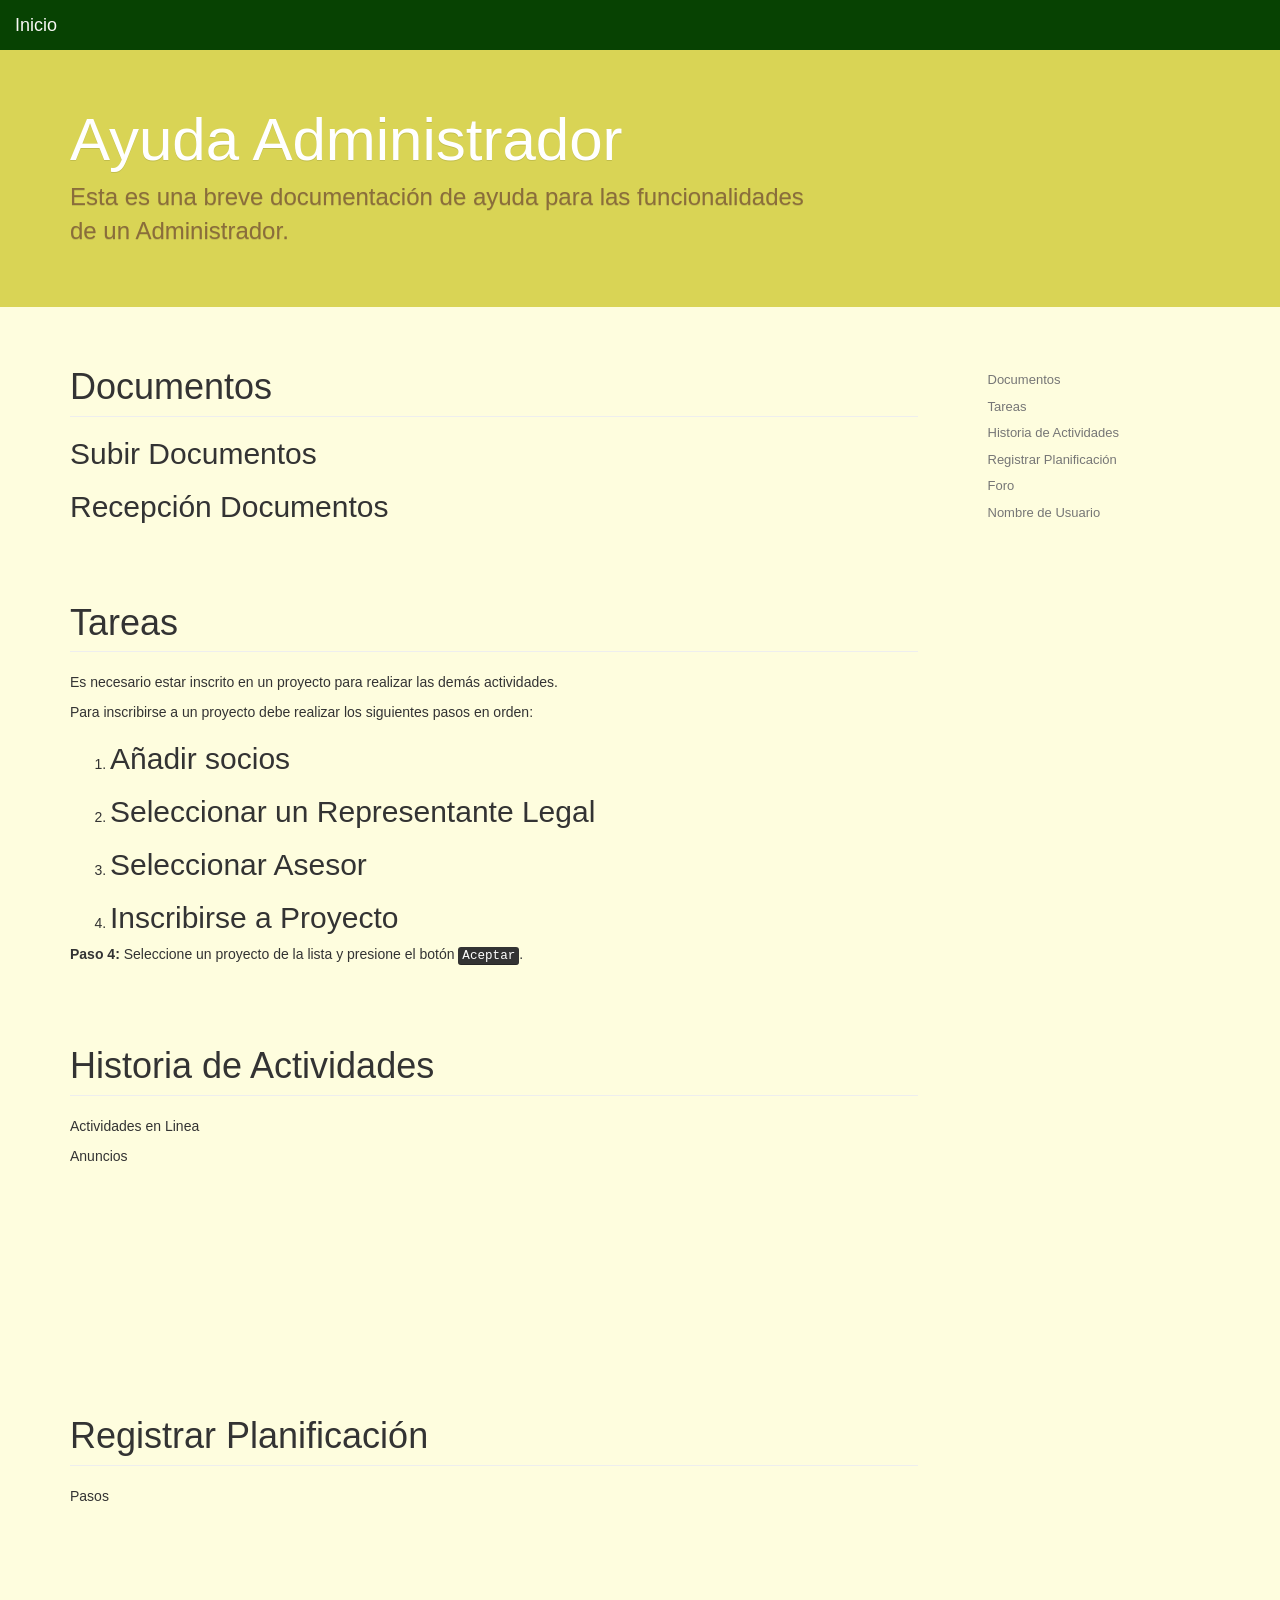
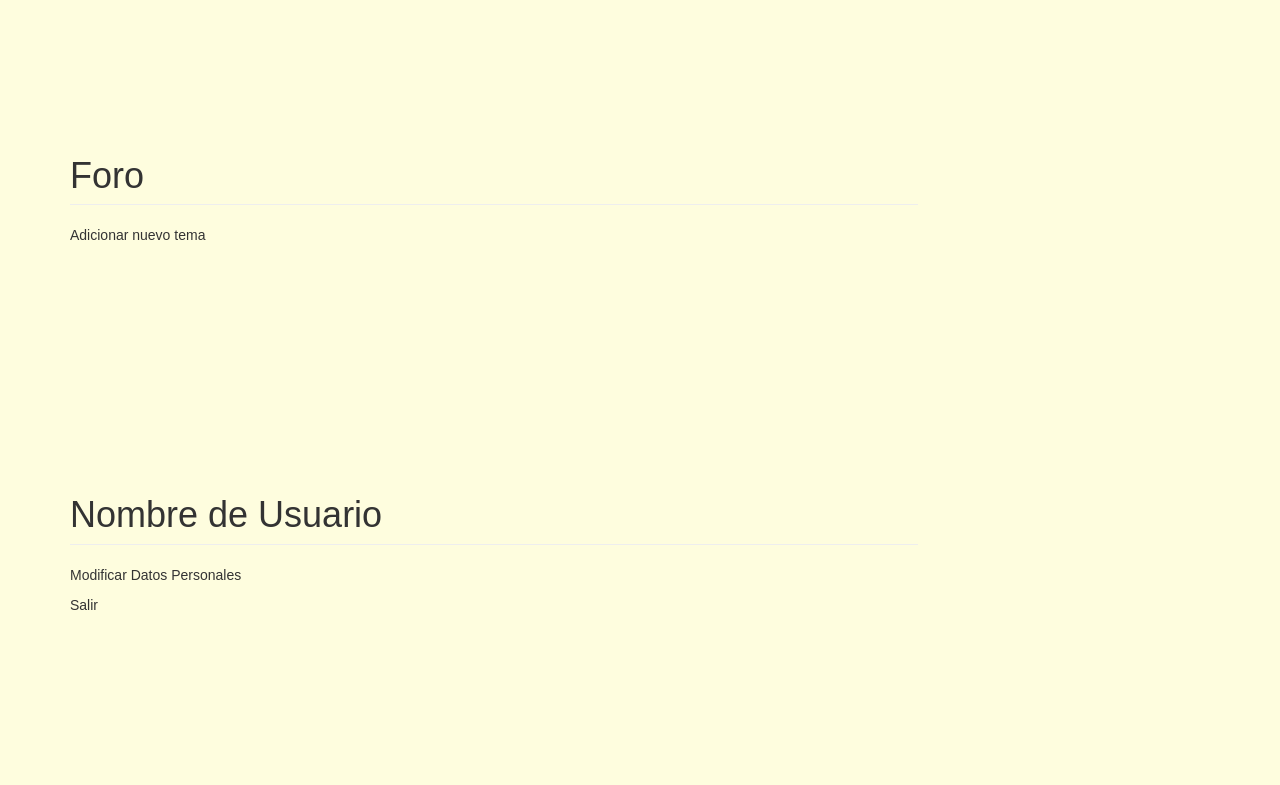
==== Vista/ayuda/ayudaAdministrador.html @ 1ee5ca04 "Modificacion y adicion de archivos de ayuda" ====
<!DOCTYPE html>
<html lang="es">
    <head>
        <meta charset="utf-8">
        <meta http-equiv="X-UA-Compatible" content="IE=edge">
        <meta name="viewport" content="width=device-width, initial-scale=1">
        <!-- The above 3 meta tags *must* come first in the head; any other head content must come *after* these tags -->
        <title>Ayuda Administrador</title>

        <!-- Bootstrap -->
        <link href="../bootstrap/css/bootstrap.min.css" rel="stylesheet">
        <link href="../bootstrap/css/docs.min.css" rel="stylesheet">
        <link href="../css/ayuda.css" rel="stylesheet">

        <!-- HTML5 shim and Respond.js for IE8 support of HTML5 elements and media queries -->
        <!-- WARNING: Respond.js doesn't work if you view the page via file:// -->
        <!--[if lt IE 9]>
          <script src="https://oss.maxcdn.com/html5shiv/3.7.2/html5shiv.min.js"></script>
          <script src="https://oss.maxcdn.com/respond/1.4.2/respond.min.js"></script>
        <![endif]-->
    </head>
    <body data-spy="scroll" data-target="#navpill">
        <header class="navbar navbar-static-top bs-docs-nav menu-superior" id="top" role="banner">
            <div class="navbar-header">                
                <a class="navbar-brand" href="../principal.php">Inicio </a>
            </div>
        </header>
        <div class="bs-docs-header" id="content" tabindex="-1">
            <div class="container">
                <h1>Ayuda Administrador</h1>
                <p>Esta es una breve documentación de ayuda para las funcionalidades de un Administrador.</p>
            </div>
        </div>
        <div class="container bs-docs-container">    
            <div class="row">
                <div class="col-md-9" role="main">
                    <div class="bs-docs-section">
                        <h1 id="documentos" class="page-header">Documentos</h1>
                        <h2 id="subir-documentos">Subir Documentos</h2>
                        <h2 id="recepcion-documentos">Recepción Documentos</h2>
                    </div>
                    <div class="bs-docs-section">
                        <h1 id="tareas" class="page-header">Tareas<a class="anchorjs-link" href="#tareas"><span class="anchorjs-icon"></span></a></h1>
                        <p>Es necesario estar inscrito en un proyecto para realizar las demás actividades.</p>
                        <p>Para inscribirse a un proyecto debe realizar los siguientes pasos en orden:</p>
                        <ol>
                            <li><h2 id="añadir-socios">Añadir socios</h2></li>
                            <li><h2 id="seleccionar-representante-legal">Seleccionar un Representante Legal</h2></li>
                            <li><h2 id="seleccionar-asesor">Seleccionar Asesor</h2></li>
                            <li><h2 id="inscribirse-proyecto">Inscribirse a Proyecto</h2></li>
                        </ol>
                        <p><strong>Paso 4:</strong> Seleccione un proyecto de la lista y presione el botón <kbd>Aceptar</kbd>.</p>
                    </div>
                    <div class="bs-docs-section">
                        <h1 id="historia-actividades" class="page-header">Historia de Actividades<a class="anchorjs-link" href="#historia-actividades"><span class="anchorjs-icon"></span></a></h1>
                        <p>Actividades en Linea</p>
                        <p>Anuncios</p>
                        <br><br><br><br><br><br><br><br>
                    </div>
                    <div class="bs-docs-section">
                        <h1 id="registrar-planificacion" class="page-header">Registrar Planificación<a class="anchorjs-link" href="#registrar-planificacion"><span class="anchorjs-icon"></span></a></h1>
                        <p>Pasos</p>
                        <br><br><br><br><br><br><br><br>
                    </div>
                    <div class="bs-docs-section">
                        <h1 id="foro" class="page-header">Foro<a class="anchorjs-link" href="#foro"><span class="anchorjs-icon"></span></a></h1>
                        <p>Adicionar nuevo tema</p>
                        <br><br><br><br><br><br><br><br>
                    </div>
                    <div class="bs-docs-section">
                        <h1 id="nombre-usuario" class="page-header">Nombre de Usuario<a class="anchorjs-link" href="#nombre-usuario"><span class="anchorjs-icon"></span></a></h1>
                        <p>Modificar Datos Personales</p>
                        <p>Salir</p>
                        <br><br><br><br><br><br><br><br>
                    </div>
                </div>
                <div class="col-md-3" role="complementary">
                    <nav class="bs-docs-sidebar hidden-print hidden-xs hidden-sm affix-top">
                        <ul class="nav bs-docs-sidenav">
                            <li class="active"><a href="#documentos">Documentos</a>
                                <ul class="nav">
                                    <li><a href="#subir-documentos">Subir Documentos</a></li>
                                    <li><a href="#recepcion-documentos">Recepción Documentos</a></li>
                                </ul>
                            </li>
                            <li><a href="#tareas">Tareas</a>
                                <ul class="nav">
                                    <li><a href="#añadir-socios">Añadir Socios</a></li>
                                    <li><a href="#seleccionar-representante-legal">Seleccionar Representante Legal</a></li>
                                    <li><a href="#seleccionar-asesor">Seleccionar Asesor</a></li>
                                    <li><a href="#inscribirse-proyecto">Inscribirse a Proyecto</a></li>
                                </ul>
                            </li>
                            <li><a href="#historia-actividades">Historia de Actividades</a></li>
                            <li><a href="#registrar-planificacion">Registrar Planificación</a></li>
                            <li><a href="#foro">Foro</a></li>
                            <li><a href="#nombre-usuario">Nombre de Usuario</a></li>
                        </ul>
                    </nav>
                </div>
            </div>
        </div>
        <!-- jQuery (necessary for Bootstrap's JavaScript plugins) -->
        <script src="../bootstrap/js/jquery.min.js"></script>
        <!-- Include all compiled plugins (below), or include individual files as needed -->
        <script src="../bootstrap/js/bootstrap.min.js"></script>
        <script src="../bootstrap/js/docs.min.js"></script>
    </body>
</html>
---- Vista/bootstrap/css/docs.min.css ----
.hll{background-color:#ffc}.c{color:#999}.err{color:#A00;background-color:#FAA}.k{color:#069}.o{color:#555}.cm{color:#999}.cp{color:#099}.c1{color:#999}.cs{color:#999}.gd{background-color:#FCC;border:1px solid #C00}.ge{font-style:italic}.gr{color:red}.gh{color:#030}.gi{background-color:#CFC;border:1px solid #0C0}.go{color:#AAA}.gp{color:#009}.gu{color:#030}.gt{color:#9C6}.kc{color:#069}.kd{color:#069}.kn{color:#069}.kp{color:#069}.kr{color:#069}.kt{color:#078}.m{color:#F60}.s{color:#d44950}.na{color:#4f9fcf}.nb{color:#366}.nc{color:#0A8}.no{color:#360}.nd{color:#99F}.ni{color:#999}.ne{color:#C00}.nf{color:#C0F}.nl{color:#99F}.nn{color:#0CF}.nt{color:#2f6f9f}.nv{color:#033}.ow{color:#000}.w{color:#bbb}.mf{color:#F60}.mh{color:#F60}.mi{color:#F60}.mo{color:#F60}.sb{color:#C30}.sc{color:#C30}.sd{color:#C30;font-style:italic}.s2{color:#C30}.se{color:#C30}.sh{color:#C30}.si{color:#A00}.sx{color:#C30}.sr{color:#3AA}.s1{color:#C30}.ss{color:#FC3}.bp{color:#366}.vc{color:#033}.vg{color:#033}.vi{color:#033}.il{color:#F60}.css .nt+.nt,.css .o,.css .o+.nt{color:#999}@font-face{font-family:anchorjs-link;src:url([data-uri]) format('truetype'),url([data-uri]) format('woff');font-weight:400;font-style:normal}.anchorjs-icon{font-family:anchorjs-link;speak:none;font-style:normal;font-weight:400;font-variant:normal;text-transform:none;line-height:1;-webkit-font-smoothing:antialiased;-moz-osx-font-smoothing:grayscale}.anchorjs-link{float:left;width:1em;height:1em;margin-left:-1.2em;opacity:0;color:inherit;text-align:center}@media (max-width:480px){.anchorjs-link{display:none}}.anchorjs-link:focus,:hover>.anchorjs-link{opacity:.75;transition:color .16s linear}:hover>.anchorjs-link:hover{opacity:1;text-decoration:none}.anchorjs-icon{font-size:60%;vertical-align:.2em}.anchorjs-icon:before{content:"\e600"}/*!
 * Bootstrap Docs (http://getbootstrap.com)
 * Copyright 2011-2014 Twitter, Inc.
 * Licensed under the Creative Commons Attribution 3.0 Unported License. For
 * details, see http://creativecommons.org/licenses/by/3.0/.
 */body{position:relative}.table code{font-size:13px;font-weight:400}h2 code,h3 code,h4 code{background-color:inherit}.btn-outline{color:#563d7c;background-color:transparent;border-color:#563d7c}.btn-outline:active,.btn-outline:focus,.btn-outline:hover{color:#fff;background-color:#563d7c;border-color:#563d7c}.btn-outline-inverse{color:#fff;background-color:transparent;border-color:#cdbfe3}.btn-outline-inverse:active,.btn-outline-inverse:focus,.btn-outline-inverse:hover{color:#563d7c;text-shadow:none;background-color:#fff;border-color:#fff}.bs-docs-booticon{display:block;font-weight:500;color:#fff;text-align:center;cursor:default;background-color:#563d7c;border-radius:15%}.bs-docs-booticon-sm{width:30px;height:30px;font-size:20px;line-height:28px}.bs-docs-booticon-lg{width:144px;height:144px;font-size:108px;line-height:140px}.bs-docs-booticon-inverse{color:#563d7c;background-color:#fff}.bs-docs-booticon-outline{background-color:transparent;border:1px solid #cdbfe3}#skippy{display:block;padding:1em;color:#fff;background-color:#6f5499;outline:0}#skippy .skiplink-text{padding:.5em;outline:1px dotted}#content:focus{outline:0}.bs-docs-nav{margin-bottom:0;background-color:#fff;border-bottom:0}.bs-home-nav .bs-nav-b{display:none}.bs-docs-nav .navbar-brand,.bs-docs-nav .navbar-nav>li>a{font-weight:500;color:#563d7c}.bs-docs-nav .navbar-nav>.active>a,.bs-docs-nav .navbar-nav>.active>a:hover,.bs-docs-nav .navbar-nav>li>a:hover{color:#463265;background-color:#f9f9f9}.bs-docs-nav .navbar-toggle .icon-bar{background-color:#563d7c}.bs-docs-nav .navbar-header .navbar-toggle{border-color:#fff}.bs-docs-nav .navbar-header .navbar-toggle:focus,.bs-docs-nav .navbar-header .navbar-toggle:hover{background-color:#f9f9f9;border-color:#f9f9f9}.bs-docs-footer{padding-top:40px;padding-bottom:40px;margin-top:100px;color:#767676;text-align:center;border-top:1px solid #e5e5e5}.bs-docs-footer-links{padding-left:0;margin-top:20px}.bs-docs-footer-links li{display:inline;padding:0 2px}.bs-docs-footer-links li:first-child{padding-left:0}@media (min-width:768px){.bs-docs-footer p{margin-bottom:0}}.bs-docs-social{margin-bottom:20px;text-align:center}.bs-docs-social-buttons{display:inline-block;padding-left:0;margin-bottom:0;list-style:none}.bs-docs-social-buttons li{display:inline-block;padding:5px 8px;line-height:1}.bs-docs-social-buttons .twitter-follow-button{width:225px!important}.bs-docs-social-buttons .twitter-share-button{width:98px!important}.github-btn{overflow:hidden;border:0}.bs-docs-header,.bs-docs-masthead{position:relative;padding:30px 0;color:#cdbfe3;text-align:center;text-shadow:0 1px 0 rgba(0,0,0,.1);background-color:#6f5499;background-image:-webkit-gradient(linear,left top,left bottom,from(#563d7c),to(#6f5499));background-image:-webkit-linear-gradient(top,#563d7c 0,#6f5499 100%);background-image:-o-linear-gradient(top,#563d7c 0,#6f5499 100%);background-image:linear-gradient(to bottom,#563d7c 0,#6f5499 100%);filter:progid:DXImageTransform.Microsoft.gradient(startColorstr='#563d7c', endColorstr='#6F5499', GradientType=0);background-repeat:repeat-x}.bs-docs-masthead .bs-docs-booticon{margin:0 auto 30px}.bs-docs-masthead h1{font-weight:300;line-height:1;color:#fff}.bs-docs-masthead .lead{margin:0 auto 30px;font-size:20px;color:#fff}.bs-docs-masthead .version{margin-top:-15px;margin-bottom:30px;color:#9783b9}.bs-docs-masthead .btn{width:100%;padding:15px 30px;font-size:20px}@media (min-width:480px){.bs-docs-masthead .btn{width:auto}}@media (min-width:768px){.bs-docs-masthead{padding:80px 0}.bs-docs-masthead h1{font-size:60px}.bs-docs-masthead .lead{font-size:24px}}@media (min-width:992px){.bs-docs-masthead .lead{width:80%;font-size:30px}}.bs-docs-header{margin-bottom:40px;font-size:20px}.bs-docs-header h1{margin-top:0;color:#fff}.bs-docs-header p{margin-bottom:0;font-weight:300;line-height:1.4}.bs-docs-header .container{position:relative}@media (min-width:768px){.bs-docs-header{padding-top:60px;padding-bottom:60px;font-size:24px;text-align:left}.bs-docs-header h1{font-size:60px;line-height:1}}@media (min-width:992px){.bs-docs-header h1,.bs-docs-header p{margin-right:380px}}.carbonad{width:auto!important;height:auto!important;padding:20px!important;margin:30px -30px -31px!important;overflow:hidden;font-size:13px!important;line-height:16px!important;text-align:left;background:0 0!important;border:solid #866ab3!important;border-width:1px 0!important}.carbonad-img{margin:0!important}.carbonad-tag,.carbonad-text{display:block!important;float:none!important;width:auto!important;height:auto!important;margin-left:145px!important;font-family:"Helvetica Neue",Helvetica,Arial,sans-serif!important}.carbonad-text{padding-top:0!important}.carbonad-tag{color:inherit!important;text-align:left!important}.carbonad-tag a,.carbonad-text a{color:#fff!important}.carbonad #azcarbon>img{display:none}@media (min-width:480px){.carbonad{width:330px!important;margin:20px auto!important;border-width:1px!important;border-radius:4px}.bs-docs-masthead .carbonad{margin:50px auto 0!important}}@media (min-width:768px){.carbonad{margin-right:0!important;margin-left:0!important}}@media (min-width:992px){.carbonad{position:absolute;top:0;right:15px;width:330px!important;padding:15px!important;margin:0!important}.bs-docs-masthead .carbonad{position:static}}.bs-docs-featurette{padding-top:40px;padding-bottom:40px;font-size:16px;line-height:1.5;color:#555;text-align:center;background-color:#fff;border-bottom:1px solid #e5e5e5}.bs-docs-featurette+.bs-docs-footer{margin-top:0;border-top:0}.bs-docs-featurette-title{margin-bottom:5px;font-size:30px;font-weight:400;color:#333}.half-rule{width:100px;margin:40px auto}.bs-docs-featurette h3{margin-bottom:5px;font-weight:400;color:#333}.bs-docs-featurette-img{display:block;margin-bottom:20px;color:#333}.bs-docs-featurette-img:hover{color:#337ab7;text-decoration:none}.bs-docs-featurette-img img{display:block;margin-bottom:15px}@media (min-width:480px){.bs-docs-featurette .img-responsive{margin-top:30px}}@media (min-width:768px){.bs-docs-featurette{padding-top:100px;padding-bottom:100px}.bs-docs-featurette-title{font-size:40px}.bs-docs-featurette .lead{max-width:80%;margin-right:auto;margin-left:auto}.bs-docs-featurette .img-responsive{margin-top:0}}.bs-docs-featured-sites{margin-right:-1px;margin-left:-1px}.bs-docs-featured-sites .col-xs-6{padding:1px}.bs-docs-featured-sites .img-responsive{margin-top:0}@media (min-width:768px){.bs-docs-featured-sites .col-sm-3:first-child img{border-top-left-radius:4px;border-bottom-left-radius:4px}.bs-docs-featured-sites .col-sm-3:last-child img{border-top-right-radius:4px;border-bottom-right-radius:4px}}.bs-examples .thumbnail{margin-bottom:10px}.bs-examples h4{margin-bottom:5px}.bs-examples p{margin-bottom:20px}@media (max-width:480px){.bs-examples{margin-right:-10px;margin-left:-10px}.bs-examples>[class^=col-]{padding-right:10px;padding-left:10px}}.bs-docs-sidebar.affix{position:static}@media (min-width:768px){.bs-docs-sidebar{padding-left:20px}}.bs-docs-sidenav{margin-top:20px;margin-bottom:20px}.bs-docs-sidebar .nav>li>a{display:block;padding:4px 20px;font-size:13px;font-weight:500;color:#767676}.bs-docs-sidebar .nav>li>a:focus,.bs-docs-sidebar .nav>li>a:hover{padding-left:19px;color:#563d7c;text-decoration:none;background-color:transparent;border-left:1px solid #563d7c}.bs-docs-sidebar .nav>.active:focus>a,.bs-docs-sidebar .nav>.active:hover>a,.bs-docs-sidebar .nav>.active>a{padding-left:18px;font-weight:700;color:#563d7c;background-color:transparent;border-left:2px solid #563d7c}.bs-docs-sidebar .nav .nav{display:none;padding-bottom:10px}.bs-docs-sidebar .nav .nav>li>a{padding-top:1px;padding-bottom:1px;padding-left:30px;font-size:12px;font-weight:400}.bs-docs-sidebar .nav .nav>li>a:focus,.bs-docs-sidebar .nav .nav>li>a:hover{padding-left:29px}.bs-docs-sidebar .nav .nav>.active:focus>a,.bs-docs-sidebar .nav .nav>.active:hover>a,.bs-docs-sidebar .nav .nav>.active>a{padding-left:28px;font-weight:500}.back-to-top,.bs-docs-theme-toggle{display:none;padding:4px 10px;margin-top:10px;margin-left:10px;font-size:12px;font-weight:500;color:#999}.back-to-top:hover,.bs-docs-theme-toggle:hover{color:#563d7c;text-decoration:none}.bs-docs-theme-toggle{margin-top:0}@media (min-width:768px){.back-to-top,.bs-docs-theme-toggle{display:block}}@media (min-width:992px){.bs-docs-sidebar .nav>.active>ul{display:block}.bs-docs-sidebar.affix,.bs-docs-sidebar.affix-bottom{width:213px}.bs-docs-sidebar.affix{position:fixed;top:20px}.bs-docs-sidebar.affix-bottom{position:absolute}.bs-docs-sidebar.affix .bs-docs-sidenav,.bs-docs-sidebar.affix-bottom .bs-docs-sidenav{margin-top:0;margin-bottom:0}}@media (min-width:1200px){.bs-docs-sidebar.affix,.bs-docs-sidebar.affix-bottom{width:263px}}.bs-docs-section{margin-bottom:60px}.bs-docs-section:last-child{margin-bottom:0}h1[id]{padding-top:20px;margin-top:0}.bs-callout{padding:20px;margin:20px 0;border:1px solid #eee;border-left-width:5px;border-radius:3px}.bs-callout h4{margin-top:0;margin-bottom:5px}.bs-callout p:last-child{margin-bottom:0}.bs-callout code{border-radius:3px}.bs-callout+.bs-callout{margin-top:-5px}.bs-callout-danger{border-left-color:#ce4844}.bs-callout-danger h4{color:#ce4844}.bs-callout-warning{border-left-color:#aa6708}.bs-callout-warning h4{color:#aa6708}.bs-callout-info{border-left-color:#1b809e}.bs-callout-info h4{color:#1b809e}.color-swatches{margin:0 -5px;overflow:hidden}.color-swatch{float:left;width:60px;height:60px;margin:0 5px;border-radius:3px}@media (min-width:768px){.color-swatch{width:100px;height:100px}}.color-swatches .gray-darker{background-color:#222}.color-swatches .gray-dark{background-color:#333}.color-swatches .gray{background-color:#555}.color-swatches .gray-light{background-color:#999}.color-swatches .gray-lighter{background-color:#eee}.color-swatches .brand-primary{background-color:#337ab7}.color-swatches .brand-success{background-color:#5cb85c}.color-swatches .brand-warning{background-color:#f0ad4e}.color-swatches .brand-danger{background-color:#d9534f}.color-swatches .brand-info{background-color:#5bc0de}.color-swatches .bs-purple{background-color:#563d7c}.color-swatches .bs-purple-light{background-color:#c7bfd3}.color-swatches .bs-purple-lighter{background-color:#e5e1ea}.color-swatches .bs-gray{background-color:#f9f9f9}.bs-team .team-member{line-height:32px;color:#555}.bs-team .team-member:hover{color:#333;text-decoration:none}.bs-team .github-btn{float:right;width:180px;height:20px;margin-top:6px}.bs-team img{float:left;width:32px;margin-right:10px;border-radius:4px}.bs-docs-browser-bugs td p{margin-bottom:0}.bs-docs-browser-bugs th:first-child{width:18%}.show-grid{margin-bottom:15px}.show-grid [class^=col-]{padding-top:10px;padding-bottom:10px;background-color:#eee;background-color:rgba(86,61,124,.15);border:1px solid #ddd;border:1px solid rgba(86,61,124,.2)}.bs-example{position:relative;padding:45px 15px 15px;margin:0 -15px 15px;border-color:#e5e5e5 #eee #eee;border-style:solid;border-width:1px 0;-webkit-box-shadow:inset 0 3px 6px rgba(0,0,0,.05);box-shadow:inset 0 3px 6px rgba(0,0,0,.05)}.bs-example:after{position:absolute;top:15px;left:15px;font-size:12px;font-weight:700;color:#959595;text-transform:uppercase;letter-spacing:1px;content:"Example"}.bs-example-padded-bottom{padding-bottom:24px}.bs-example+.highlight,.bs-example+.zero-clipboard+.highlight{margin:-15px -15px 15px;border-width:0 0 1px;border-radius:0}@media (min-width:768px){.bs-example{margin-right:0;margin-left:0;background-color:#fff;border-color:#ddd;border-width:1px;border-radius:4px 4px 0 0;-webkit-box-shadow:none;box-shadow:none}.bs-example+.highlight,.bs-example+.zero-clipboard+.highlight{margin-top:-16px;margin-right:0;margin-left:0;border-width:1px;border-bottom-right-radius:4px;border-bottom-left-radius:4px}.bs-example-standalone{border-radius:4px}}.bs-example .container{width:auto}.bs-example>.alert:last-child,.bs-example>.form-control:last-child,.bs-example>.jumbotron:last-child,.bs-example>.list-group:last-child,.bs-example>.navbar:last-child,.bs-example>.panel:last-child,.bs-example>.progress:last-child,.bs-example>.table-responsive:last-child>.table,.bs-example>.table:last-child,.bs-example>.well:last-child,.bs-example>blockquote:last-child,.bs-example>ol:last-child,.bs-example>p:last-child,.bs-example>ul:last-child{margin-bottom:0}.bs-example>p>.close{float:none}.bs-example-type .table .type-info{color:#767676;vertical-align:middle}.bs-example-type .table td{padding:15px 0;border-color:#eee}.bs-example-type .table tr:first-child td{border-top:0}.bs-example-type h1,.bs-example-type h2,.bs-example-type h3,.bs-example-type h4,.bs-example-type h5,.bs-example-type h6{margin:0}.bs-example-bg-classes p{padding:15px}.bs-example>.img-circle,.bs-example>.img-rounded,.bs-example>.img-thumbnail{margin:5px}.bs-example>.table-responsive>.table{background-color:#fff}.bs-example>.btn,.bs-example>.btn-group{margin-top:5px;margin-bottom:5px}.bs-example>.btn-toolbar+.btn-toolbar{margin-top:10px}.bs-example-control-sizing input[type=text]+input[type=text],.bs-example-control-sizing select{margin-top:10px}.bs-example-form .input-group{margin-bottom:10px}.bs-example>textarea.form-control{resize:vertical}.bs-example>.list-group{max-width:400px}.bs-example .navbar:last-child{margin-bottom:0}.bs-navbar-bottom-example,.bs-navbar-top-example{z-index:1;padding:0;overflow:hidden}.bs-navbar-bottom-example .navbar-header,.bs-navbar-top-example .navbar-header{margin-left:0}.bs-navbar-bottom-example .navbar-fixed-bottom,.bs-navbar-top-example .navbar-fixed-top{position:relative;margin-right:0;margin-left:0}.bs-navbar-top-example{padding-bottom:45px}.bs-navbar-top-example:after{top:auto;bottom:15px}.bs-navbar-top-example .navbar-fixed-top{top:-1px}.bs-navbar-bottom-example{padding-top:45px}.bs-navbar-bottom-example .navbar-fixed-bottom{bottom:-1px}.bs-navbar-bottom-example .navbar{margin-bottom:0}@media (min-width:768px){.bs-navbar-bottom-example .navbar-fixed-bottom,.bs-navbar-top-example .navbar-fixed-top{position:absolute}}.bs-example .pagination{margin-top:10px;margin-bottom:10px}.bs-example>.pager{margin-top:0}.bs-example-modal{background-color:#f5f5f5}.bs-example-modal .modal{position:relative;top:auto;right:auto;bottom:auto;left:auto;z-index:1;display:block}.bs-example-modal .modal-dialog{left:auto;margin-right:auto;margin-left:auto}.bs-example>.dropdown>.dropdown-toggle{float:left}.bs-example>.dropdown>.dropdown-menu{position:static;display:block;margin-bottom:5px;clear:left}.bs-example-tabs .nav-tabs{margin-bottom:15px}.bs-example-tooltips{text-align:center}.bs-example-tooltips>.btn{margin-top:5px;margin-bottom:5px}.bs-example-tooltip .tooltip{position:relative;display:inline-block;margin:10px 20px;opacity:1}.bs-example-popover{padding-bottom:24px;background-color:#f9f9f9}.bs-example-popover .popover{position:relative;display:block;float:left;width:260px;margin:20px}.scrollspy-example{position:relative;height:200px;margin-top:10px;overflow:auto}.bs-example>.nav-pills-stacked-example{max-width:300px}#collapseExample .well{margin-bottom:0}.bs-events-table>tbody>tr>td:first-child,.bs-events-table>thead>tr>th:first-child{white-space:nowrap}.bs-events-table>thead>tr>th:first-child{width:150px}.js-options-table>thead>tr>th:nth-child(1),.js-options-table>thead>tr>th:nth-child(2){width:100px}.js-options-table>thead>tr>th:nth-child(3){width:50px}.highlight{padding:9px 14px;margin-bottom:14px;background-color:#f7f7f9;border:1px solid #e1e1e8;border-radius:4px}.highlight pre{padding:0;margin-top:0;margin-bottom:0;word-break:normal;white-space:nowrap;background-color:transparent;border:0}.highlight pre code{font-size:inherit;color:#333}.highlight pre code:first-child{display:inline-block;padding-right:45px}.table-responsive .highlight pre{white-space:normal}.bs-table th small,.responsive-utilities th small{display:block;font-weight:400;color:#999}.responsive-utilities tbody th{font-weight:400}.responsive-utilities td{text-align:center}.responsive-utilities td.is-visible{color:#468847;background-color:#dff0d8!important}.responsive-utilities td.is-hidden{color:#ccc;background-color:#f9f9f9!important}.responsive-utilities-test{margin-top:5px}.responsive-utilities-test .col-xs-6{margin-bottom:10px}.responsive-utilities-test span{display:block;padding:15px 10px;font-size:14px;font-weight:700;line-height:1.1;text-align:center;border-radius:4px}.hidden-on .col-xs-6 .hidden-lg,.hidden-on .col-xs-6 .hidden-md,.hidden-on .col-xs-6 .hidden-sm,.hidden-on .col-xs-6 .hidden-xs,.visible-on .col-xs-6 .hidden-lg,.visible-on .col-xs-6 .hidden-md,.visible-on .col-xs-6 .hidden-sm,.visible-on .col-xs-6 .hidden-xs{color:#999;border:1px solid #ddd}.hidden-on .col-xs-6 .visible-lg-block,.hidden-on .col-xs-6 .visible-md-block,.hidden-on .col-xs-6 .visible-sm-block,.hidden-on .col-xs-6 .visible-xs-block,.visible-on .col-xs-6 .visible-lg-block,.visible-on .col-xs-6 .visible-md-block,.visible-on .col-xs-6 .visible-sm-block,.visible-on .col-xs-6 .visible-xs-block{color:#468847;background-color:#dff0d8;border:1px solid #d6e9c6}.bs-glyphicons{margin:0 -10px 20px;overflow:hidden}.bs-glyphicons-list{padding-left:0;list-style:none}.bs-glyphicons li{float:left;width:25%;height:115px;padding:10px;font-size:10px;line-height:1.4;text-align:center;background-color:#f9f9f9;border:1px solid #fff}.bs-glyphicons .glyphicon{margin-top:5px;margin-bottom:10px;font-size:24px}.bs-glyphicons .glyphicon-class{display:block;text-align:center;word-wrap:break-word}.bs-glyphicons li:hover{color:#fff;background-color:#563d7c}@media (min-width:768px){.bs-glyphicons{margin-right:0;margin-left:0}.bs-glyphicons li{width:12.5%;font-size:12px}}.bs-customizer .toggle{float:right;margin-top:25px}.bs-customizer label{margin-top:10px;font-weight:500;color:#555}.bs-customizer h2{padding-top:30px;margin-top:0;margin-bottom:5px}.bs-customizer h3{margin-bottom:0}.bs-customizer h4{margin-top:15px;margin-bottom:0}.bs-customizer .bs-callout h4{margin-top:0;margin-bottom:5px}.bs-customizer input[type=text]{font-family:Menlo,Monaco,Consolas,"Courier New",monospace;background-color:#fafafa}.bs-customizer .help-block{margin-bottom:5px;font-size:12px}#less-section label{font-weight:400}.bs-customize-download .btn-outline{padding:20px}.bs-customizer-alert{position:fixed;top:0;right:0;left:0;z-index:1030;padding:15px 0;color:#fff;background-color:#d9534f;border-bottom:1px solid #b94441;-webkit-box-shadow:inset 0 1px 0 rgba(255,255,255,.25);box-shadow:inset 0 1px 0 rgba(255,255,255,.25)}.bs-customizer-alert .close{margin-top:-4px;font-size:24px}.bs-customizer-alert p{margin-bottom:0}.bs-customizer-alert .glyphicon{margin-right:5px}.bs-customizer-alert pre{margin:10px 0 0;color:#fff;background-color:#a83c3a;border-color:#973634;-webkit-box-shadow:inset 0 2px 4px rgba(0,0,0,.05),0 1px 0 rgba(255,255,255,.1);box-shadow:inset 0 2px 4px rgba(0,0,0,.05),0 1px 0 rgba(255,255,255,.1)}.bs-dropzone{position:relative;padding:20px;margin-bottom:20px;color:#777;text-align:center;border:2px dashed #eee;border-radius:4px}.bs-dropzone .import-header{margin-bottom:5px}.bs-dropzone .glyphicon-download-alt{font-size:40px}.bs-dropzone hr{width:100px}.bs-dropzone .lead{margin-bottom:10px;font-weight:400;color:#333}#import-manual-trigger{cursor:pointer}.bs-dropzone p:last-child{margin-bottom:0}.bs-brand-logos{display:table;width:100%;margin-bottom:15px;overflow:hidden;color:#563d7c;background-color:#f9f9f9;border-radius:4px}.bs-brand-item{padding:60px 0;text-align:center}.bs-brand-item+.bs-brand-item{border-top:1px solid #fff}.bs-brand-logos .inverse{color:#fff;background-color:#563d7c}.bs-brand-item h1,.bs-brand-item h3{margin-top:0;margin-bottom:0}.bs-brand-item .bs-docs-booticon{margin-right:auto;margin-left:auto}.bs-brand-item .glyphicon{width:30px;height:30px;margin:10px auto -10px;line-height:30px;color:#fff;border-radius:50%}.bs-brand-item .glyphicon-ok{background-color:#5cb85c}.bs-brand-item .glyphicon-remove{background-color:#d9534f}@media (min-width:768px){.bs-brand-item{display:table-cell;width:1%}.bs-brand-item+.bs-brand-item{border-top:0;border-left:1px solid #fff}.bs-brand-item h1{font-size:60px}}.zero-clipboard{position:relative;display:none}.btn-clipboard{position:absolute;top:0;right:0;z-index:10;display:block;padding:5px 8px;font-size:12px;color:#767676;cursor:pointer;background-color:#fff;border:1px solid #e1e1e8;border-radius:0 4px 0 4px}.btn-clipboard-hover{color:#fff;background-color:#563d7c;border-color:#563d7c}@media (min-width:768px){.zero-clipboard{display:block}.bs-example+.zero-clipboard .btn-clipboard{top:-16px;border-top-right-radius:0}}#focusedInput{border-color:#ccc;border-color:rgba(82,168,236,.8);outline:0;outline:thin dotted \9;-webkit-box-shadow:0 0 8px rgba(82,168,236,.6);box-shadow:0 0 8px rgba(82,168,236,.6)}
---- Vista/css/ayuda.css ----
/*
To change this license header, choose License Headers in Project Properties.
To change this template file, choose Tools | Templates
and open the template in the editor.
*/
/* 
    Created on : 05-05-2015, 05:27:52 PM
    Author     : Antonio
*/
body{
    background: #fefdde;
}

.menu-superior {
  background-color: #074202;
  border-color: #e7e7e7;
}

.menu-superior .navbar-brand {
  color: #f8f8f5;
}

.bs-docs-header {
    background: #d9d455;
    color: #8a6d3b;
}
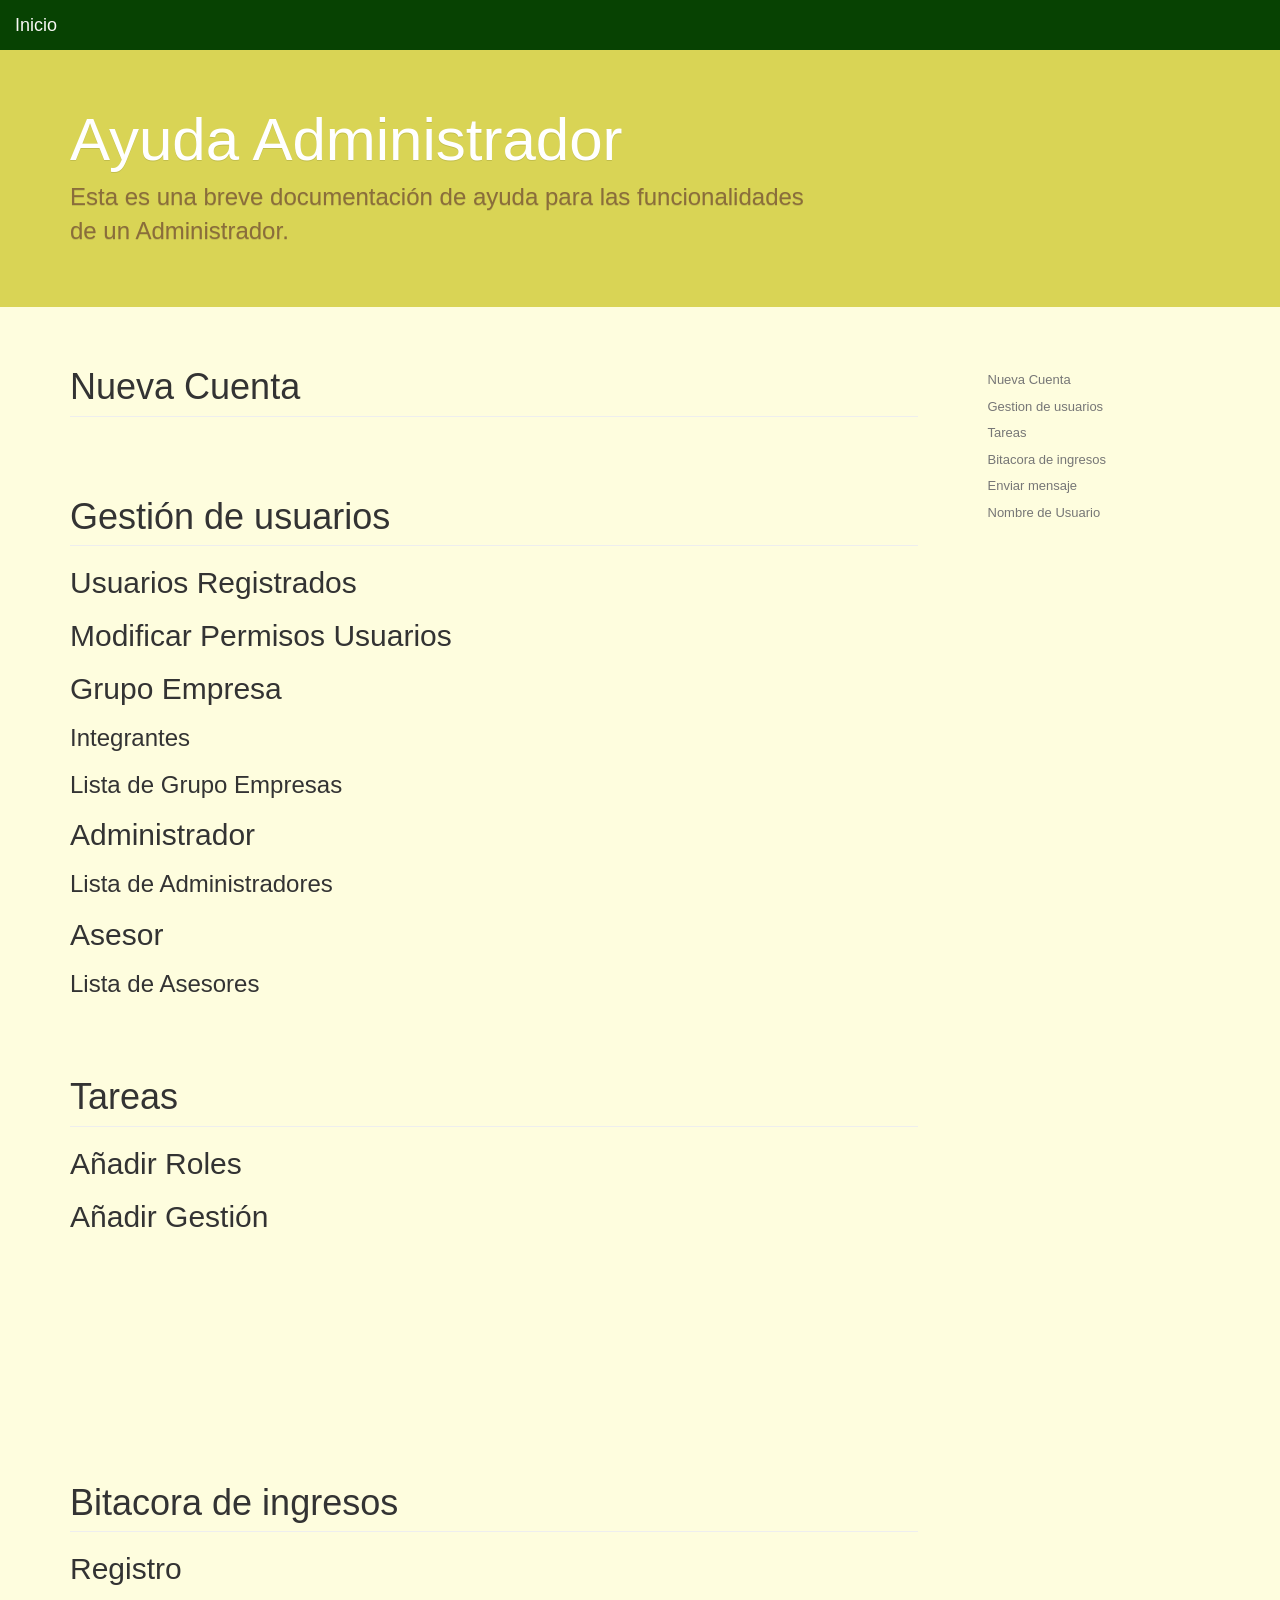
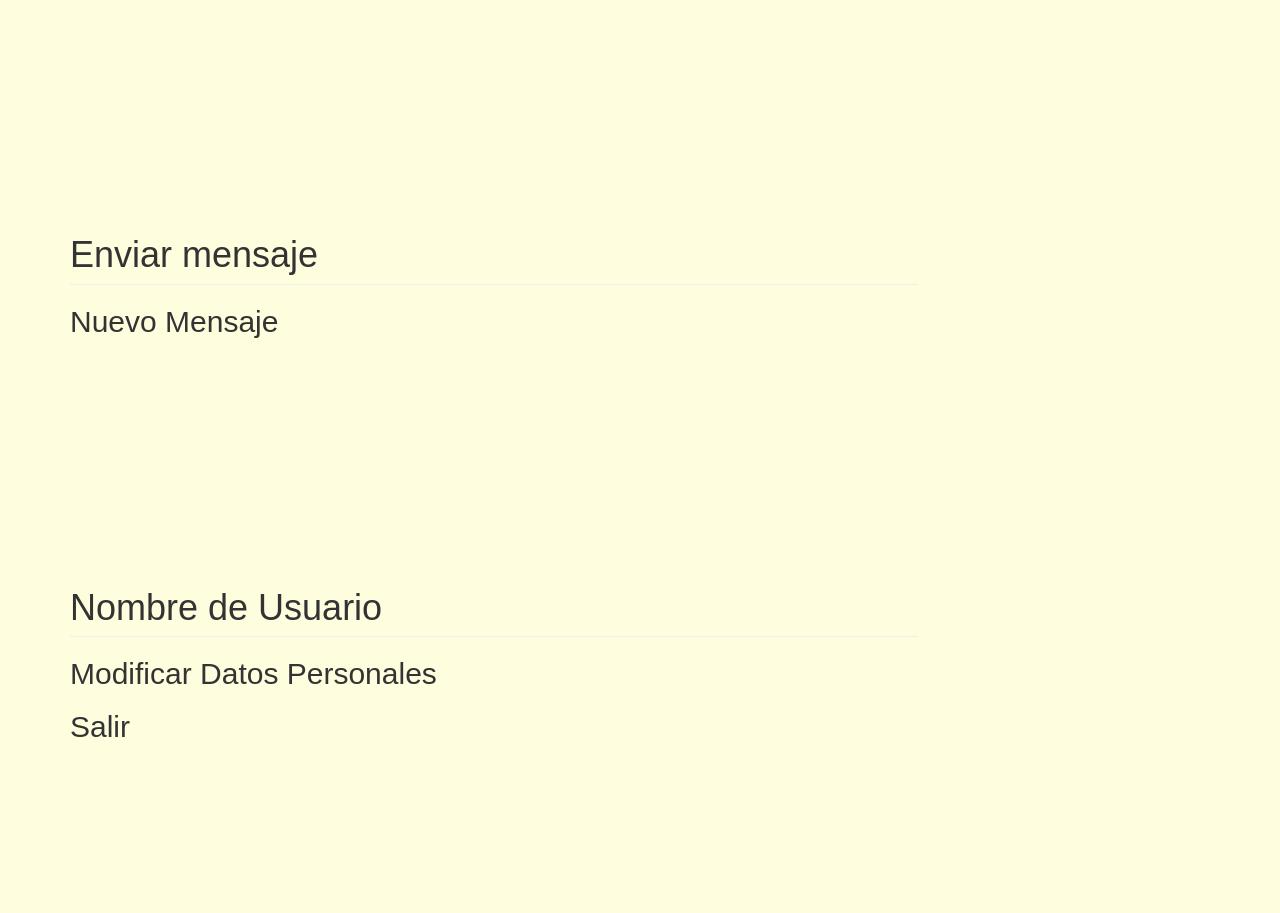
==== commit 6908fa56: "Archivo ayuda/ayudaAdministrador.html modificado" ====
--- a/Vista/ayuda/ayudaAdministrador.html
+++ b/Vista/ayuda/ayudaAdministrador.html
@@ -35,66 +35,91 @@
             <div class="row">
                 <div class="col-md-9" role="main">
                     <div class="bs-docs-section">
-                        <h1 id="documentos" class="page-header">Documentos</h1>
-                        <h2 id="subir-documentos">Subir Documentos</h2>
-                        <h2 id="recepcion-documentos">Recepción Documentos</h2>
+                        <h1 id="nueva-cuenta" class="page-header">Nueva Cuenta</h1>
                     </div>
                     <div class="bs-docs-section">
-                        <h1 id="tareas" class="page-header">Tareas<a class="anchorjs-link" href="#tareas"><span class="anchorjs-icon"></span></a></h1>
-                        <p>Es necesario estar inscrito en un proyecto para realizar las demás actividades.</p>
-                        <p>Para inscribirse a un proyecto debe realizar los siguientes pasos en orden:</p>
-                        <ol>
-                            <li><h2 id="añadir-socios">Añadir socios</h2></li>
-                            <li><h2 id="seleccionar-representante-legal">Seleccionar un Representante Legal</h2></li>
-                            <li><h2 id="seleccionar-asesor">Seleccionar Asesor</h2></li>
-                            <li><h2 id="inscribirse-proyecto">Inscribirse a Proyecto</h2></li>
-                        </ol>
-                        <p><strong>Paso 4:</strong> Seleccione un proyecto de la lista y presione el botón <kbd>Aceptar</kbd>.</p>
+                        <h1 id="gestion-usuarios" class="page-header">Gestión de usuarios<a class="anchorjs-link" href="#gestion-usuarios"><span class="anchorjs-icon"></span></a></h1>
+                        <h2 id="usuarios-registrados">Usuarios Registrados</h2>
+                        <h2 id="modificar-permisos-usuarios">Modificar Permisos Usuarios</h2>
+                        <h2 id="grupo-empresa">Grupo Empresa</h2>
+                        <h3 id="integrantes">Integrantes</h3>
+                        <h3 id="lista-grupo-empresas">Lista de Grupo Empresas</h3>
+                        <h2 id="administrador">Administrador</h2>
+                        <h3 id="lista-administradores">Lista de Administradores</h3>
+                        <h2 id="asesor">Asesor</h2>
+                        <h3 id="lista-asesores">Lista de Asesores</h3>
                     </div>
                     <div class="bs-docs-section">
-                        <h1 id="historia-actividades" class="page-header">Historia de Actividades<a class="anchorjs-link" href="#historia-actividades"><span class="anchorjs-icon"></span></a></h1>
-                        <p>Actividades en Linea</p>
-                        <p>Anuncios</p>
+                        <h1 id="tareas-administrador" class="page-header">Tareas<a class="anchorjs-link" href="#tareas-administrador"><span class="anchorjs-icon"></span></a></h1>
+                        <h2 id="añadir-roles">Añadir Roles</h2>
+                        <h2 id="añadir-gestion">Añadir Gestión</h2>
                         <br><br><br><br><br><br><br><br>
                     </div>
                     <div class="bs-docs-section">
-                        <h1 id="registrar-planificacion" class="page-header">Registrar Planificación<a class="anchorjs-link" href="#registrar-planificacion"><span class="anchorjs-icon"></span></a></h1>
-                        <p>Pasos</p>
+                        <h1 id="bitacora-ingresos" class="page-header">Bitacora de ingresos<a class="anchorjs-link" href="#bitacora-ingresos"><span class="anchorjs-icon"></span></a></h1>
+                        <h2 id="registro">Registro</h2>
                         <br><br><br><br><br><br><br><br>
                     </div>
                     <div class="bs-docs-section">
-                        <h1 id="foro" class="page-header">Foro<a class="anchorjs-link" href="#foro"><span class="anchorjs-icon"></span></a></h1>
-                        <p>Adicionar nuevo tema</p>
+                        <h1 id="enviar-mensaje" class="page-header">Enviar mensaje<a class="anchorjs-link" href="#enviar-mensajes"><span class="anchorjs-icon"></span></a></h1>
+                        <h2 id="nuevo-mensaje">Nuevo Mensaje</h2>
                         <br><br><br><br><br><br><br><br>
                     </div>
                     <div class="bs-docs-section">
-                        <h1 id="nombre-usuario" class="page-header">Nombre de Usuario<a class="anchorjs-link" href="#nombre-usuario"><span class="anchorjs-icon"></span></a></h1>
-                        <p>Modificar Datos Personales</p>
-                        <p>Salir</p>
+                        <h1 id="nombre-usuario-administrador" class="page-header">Nombre de Usuario<a class="anchorjs-link" href="#nombre-usuario-administrador"><span class="anchorjs-icon"></span></a></h1>
+                        <h2 id="modificar-datos-personales-administrador">Modificar Datos Personales</h2>
+                        <h2 id="salir-administrador">Salir</h2>
                         <br><br><br><br><br><br><br><br>
                     </div>
                 </div>
                 <div class="col-md-3" role="complementary">
                     <nav class="bs-docs-sidebar hidden-print hidden-xs hidden-sm affix-top">
                         <ul class="nav bs-docs-sidenav">
-                            <li class="active"><a href="#documentos">Documentos</a>
+                            <li class="active"><a href="#nueva-cuenta">Nueva Cuenta</a></li>
+                            <li><a href="#gestion-usuarios">Gestion de usuarios</a>
                                 <ul class="nav">
-                                    <li><a href="#subir-documentos">Subir Documentos</a></li>
-                                    <li><a href="#recepcion-documentos">Recepción Documentos</a></li>
+                                    <li><a href="#usuarios-registrados">Usuarios Registrados</a></li>
+                                    <li><a href="#modificar-permisos-usuarios">Seleccionar Representante Legal</a></li>
+                                    <li><a href="#grupo-empresa">Grupo Empresa</a>
+                                        <ul class="nav">
+                                            <li><a href="#integrantes">Integrantes</a></li>
+                                            <li><a href="#lista-grupo-empresas">Lista de Grupo Empresas</a></li>
+                                        </ul>
+                                    </li>
+                                    <li><a href="#administrador">Administrador</a>
+                                        <ul class="nav">
+                                            <li><a href="#lista-administradores">Lista de Administradores</a></li>
+                                        </ul>
+                                    </li>
+                                    <li><a href="#asesor">Asesor</a>
+                                        <ul class="nav">
+                                            <li><a href="#lista-asesores">Lista de Asesores</a></li>
+                                        </ul>
+                                    </li>
                                 </ul>
                             </li>
-                            <li><a href="#tareas">Tareas</a>
+                            <li><a href="#tareas-administrador">Tareas</a>
                                 <ul class="nav">
-                                    <li><a href="#añadir-socios">Añadir Socios</a></li>
-                                    <li><a href="#seleccionar-representante-legal">Seleccionar Representante Legal</a></li>
-                                    <li><a href="#seleccionar-asesor">Seleccionar Asesor</a></li>
-                                    <li><a href="#inscribirse-proyecto">Inscribirse a Proyecto</a></li>
+                                    <li><a href="#añadir-roles">Añadir Roles</a></li>
+                                    <li><a href="añadir-gestion">Añadir Gestión</a></li>
                                 </ul>
                             </li>
-                            <li><a href="#historia-actividades">Historia de Actividades</a></li>
-                            <li><a href="#registrar-planificacion">Registrar Planificación</a></li>
-                            <li><a href="#foro">Foro</a></li>
-                            <li><a href="#nombre-usuario">Nombre de Usuario</a></li>
+                            <li><a href="#bitacora-ingresos">Bitacora de ingresos</a>
+                                <ul class="nav">
+                                    <li><a href="#registro">Registro</a></li>
+                                </ul>
+                            </li>
+                            <li><a href="#enviar-mensaje">Enviar mensaje</a>
+                                <ul class="nav">
+                                    <li><a href="#nuevo-mensaje">Nuevo Mensaje</a></li>
+                                </ul>
+                            </li>
+                            <li><a href="#nombre-usuario-administrador">Nombre de Usuario</a>
+                                <ul class="nav">
+                                    <li><a href="#modificar-datos-personales-administrador">Modificar Datos Personales</a></li>
+                                    <li><a href="#salir-administrador">Salir</a></li>
+                                </ul>
+                            </li>
                         </ul>
                     </nav>
                 </div>
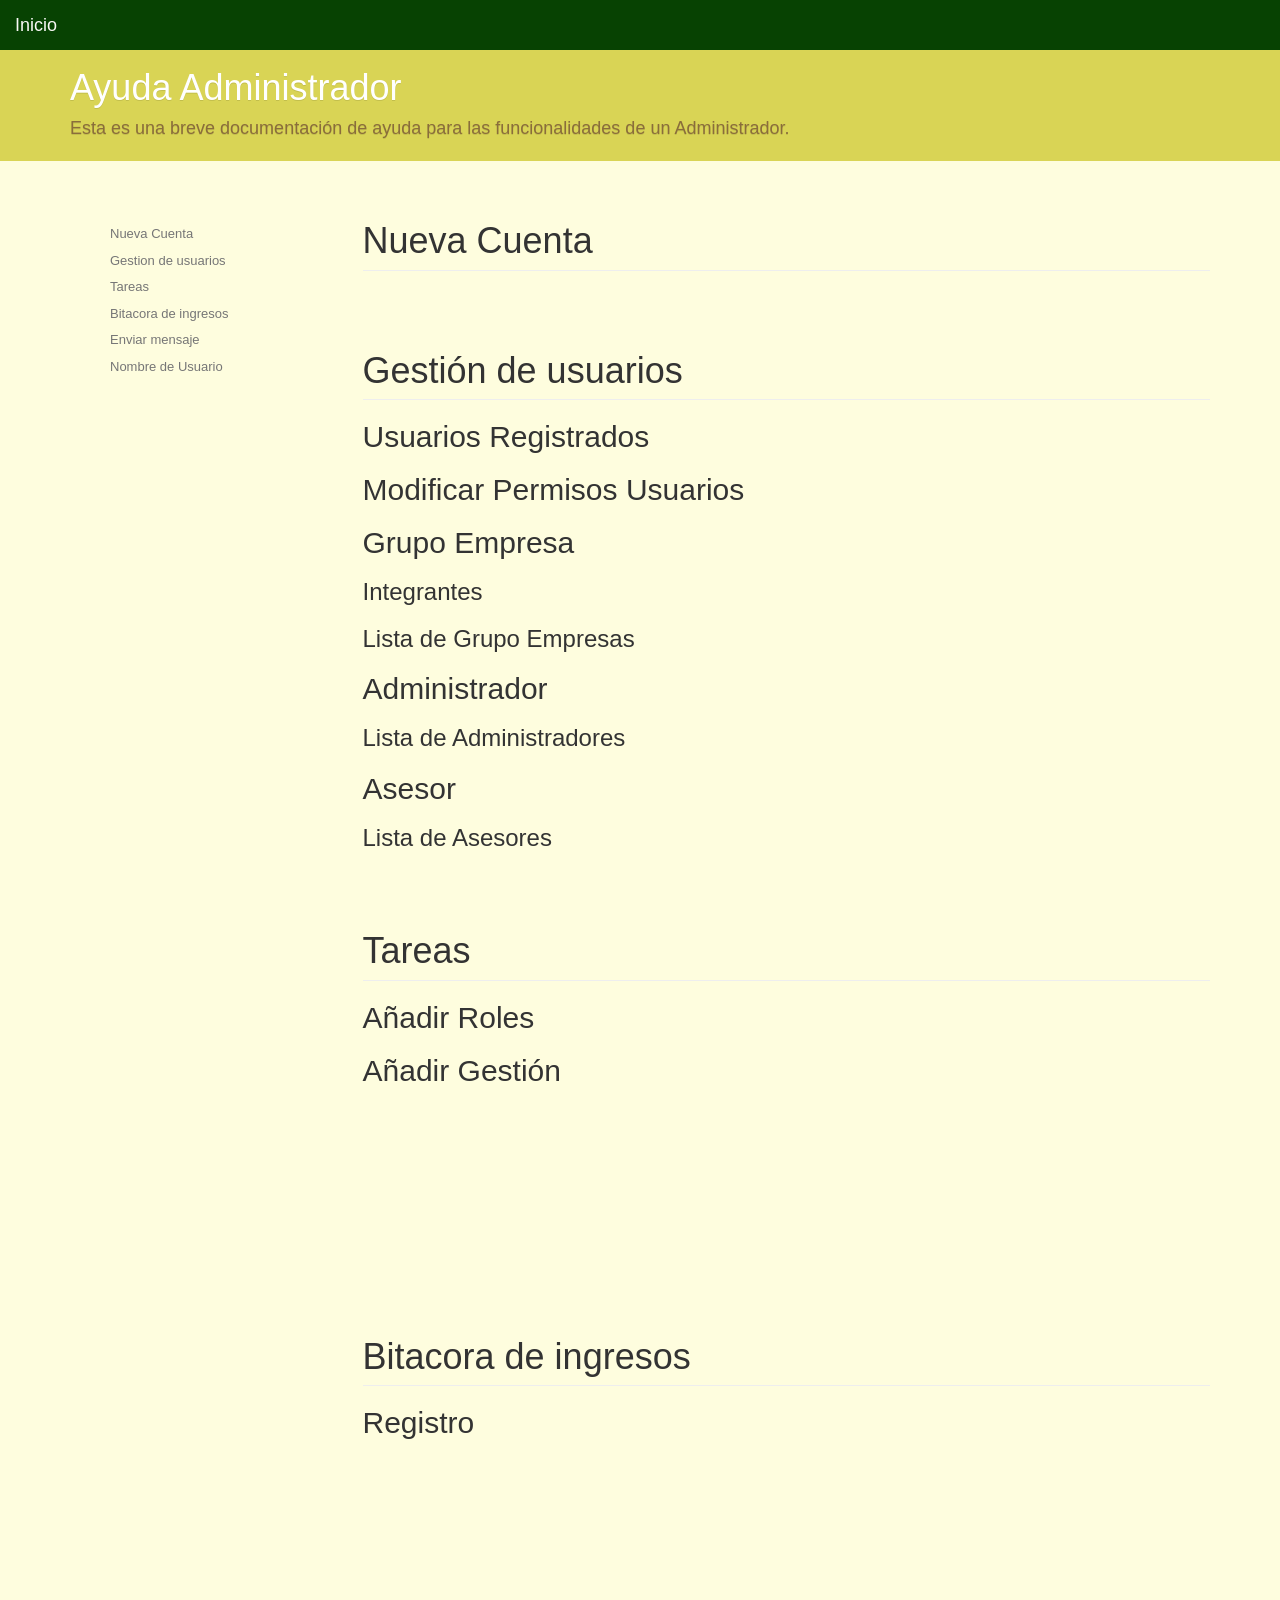
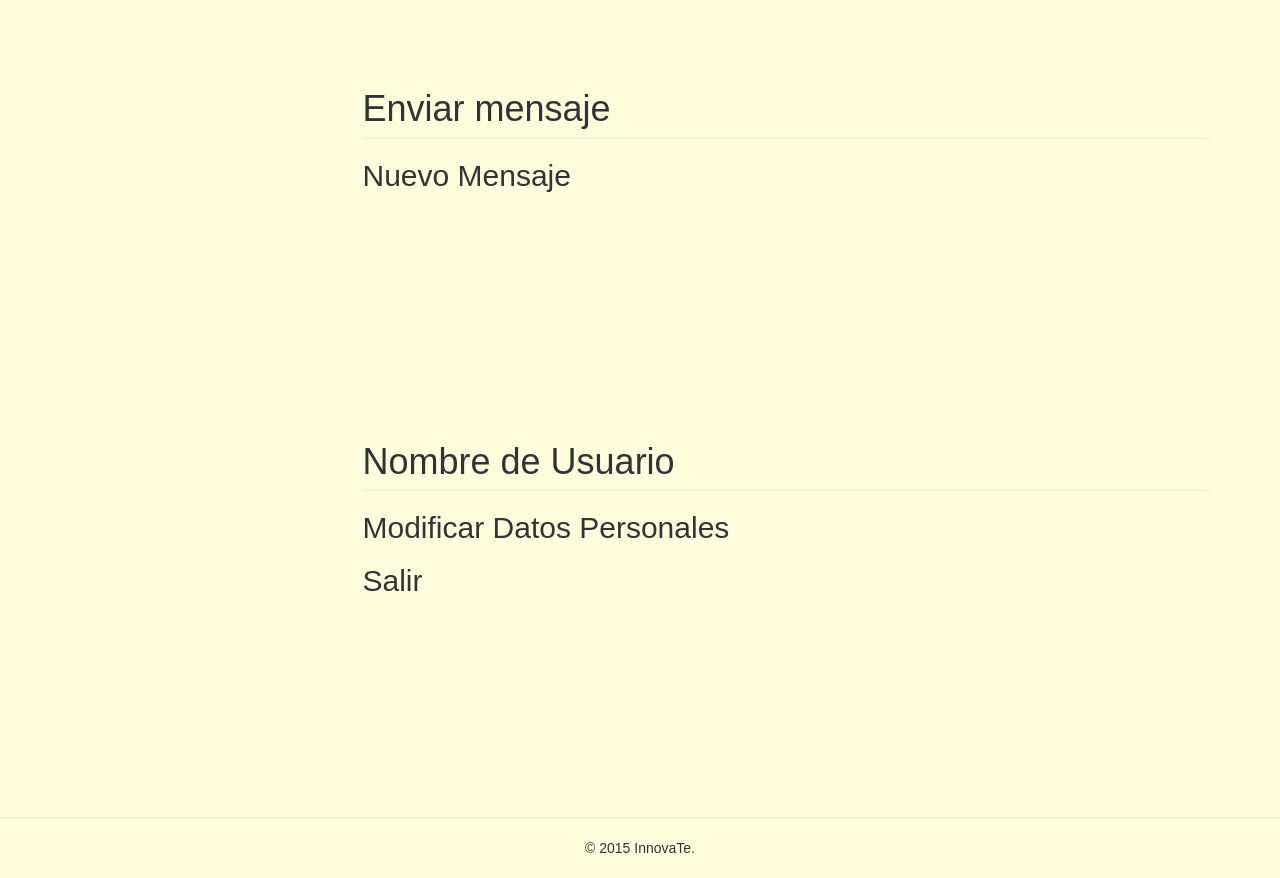
==== commit 7fcadedb: "Trabajando en ayuda Administrador" ====
--- a/Vista/ayuda/ayudaAdministrador.html
+++ b/Vista/ayuda/ayudaAdministrador.html
@@ -33,45 +33,6 @@
         </div>
         <div class="container bs-docs-container">    
             <div class="row">
-                <div class="col-md-9" role="main">
-                    <div class="bs-docs-section">
-                        <h1 id="nueva-cuenta" class="page-header">Nueva Cuenta</h1>
-                    </div>
-                    <div class="bs-docs-section">
-                        <h1 id="gestion-usuarios" class="page-header">Gestión de usuarios<a class="anchorjs-link" href="#gestion-usuarios"><span class="anchorjs-icon"></span></a></h1>
-                        <h2 id="usuarios-registrados">Usuarios Registrados</h2>
-                        <h2 id="modificar-permisos-usuarios">Modificar Permisos Usuarios</h2>
-                        <h2 id="grupo-empresa">Grupo Empresa</h2>
-                        <h3 id="integrantes">Integrantes</h3>
-                        <h3 id="lista-grupo-empresas">Lista de Grupo Empresas</h3>
-                        <h2 id="administrador">Administrador</h2>
-                        <h3 id="lista-administradores">Lista de Administradores</h3>
-                        <h2 id="asesor">Asesor</h2>
-                        <h3 id="lista-asesores">Lista de Asesores</h3>
-                    </div>
-                    <div class="bs-docs-section">
-                        <h1 id="tareas-administrador" class="page-header">Tareas<a class="anchorjs-link" href="#tareas-administrador"><span class="anchorjs-icon"></span></a></h1>
-                        <h2 id="añadir-roles">Añadir Roles</h2>
-                        <h2 id="añadir-gestion">Añadir Gestión</h2>
-                        <br><br><br><br><br><br><br><br>
-                    </div>
-                    <div class="bs-docs-section">
-                        <h1 id="bitacora-ingresos" class="page-header">Bitacora de ingresos<a class="anchorjs-link" href="#bitacora-ingresos"><span class="anchorjs-icon"></span></a></h1>
-                        <h2 id="registro">Registro</h2>
-                        <br><br><br><br><br><br><br><br>
-                    </div>
-                    <div class="bs-docs-section">
-                        <h1 id="enviar-mensaje" class="page-header">Enviar mensaje<a class="anchorjs-link" href="#enviar-mensajes"><span class="anchorjs-icon"></span></a></h1>
-                        <h2 id="nuevo-mensaje">Nuevo Mensaje</h2>
-                        <br><br><br><br><br><br><br><br>
-                    </div>
-                    <div class="bs-docs-section">
-                        <h1 id="nombre-usuario-administrador" class="page-header">Nombre de Usuario<a class="anchorjs-link" href="#nombre-usuario-administrador"><span class="anchorjs-icon"></span></a></h1>
-                        <h2 id="modificar-datos-personales-administrador">Modificar Datos Personales</h2>
-                        <h2 id="salir-administrador">Salir</h2>
-                        <br><br><br><br><br><br><br><br>
-                    </div>
-                </div>
                 <div class="col-md-3" role="complementary">
                     <nav class="bs-docs-sidebar hidden-print hidden-xs hidden-sm affix-top">
                         <ul class="nav bs-docs-sidenav">
@@ -123,8 +84,49 @@
                         </ul>
                     </nav>
                 </div>
+                <div class="col-md-9" role="main">
+                    <div class="bs-docs-section">
+                        <h1 id="nueva-cuenta" class="page-header">Nueva Cuenta</h1>
+                    </div>
+                    <div class="bs-docs-section">
+                        <h1 id="gestion-usuarios" class="page-header">Gestión de usuarios<a class="anchorjs-link" href="#gestion-usuarios"><span class="anchorjs-icon"></span></a></h1>
+                        <h2 id="usuarios-registrados">Usuarios Registrados</h2>
+                        <h2 id="modificar-permisos-usuarios">Modificar Permisos Usuarios</h2>
+                        <h2 id="grupo-empresa">Grupo Empresa</h2>
+                        <h3 id="integrantes">Integrantes</h3>
+                        <h3 id="lista-grupo-empresas">Lista de Grupo Empresas</h3>
+                        <h2 id="administrador">Administrador</h2>
+                        <h3 id="lista-administradores">Lista de Administradores</h3>
+                        <h2 id="asesor">Asesor</h2>
+                        <h3 id="lista-asesores">Lista de Asesores</h3>
+                    </div>
+                    <div class="bs-docs-section">
+                        <h1 id="tareas-administrador" class="page-header">Tareas<a class="anchorjs-link" href="#tareas-administrador"><span class="anchorjs-icon"></span></a></h1>
+                        <h2 id="añadir-roles">Añadir Roles</h2>
+                        <h2 id="añadir-gestion">Añadir Gestión</h2>
+                        <br><br><br><br><br><br><br><br>
+                    </div>
+                    <div class="bs-docs-section">
+                        <h1 id="bitacora-ingresos" class="page-header">Bitacora de ingresos<a class="anchorjs-link" href="#bitacora-ingresos"><span class="anchorjs-icon"></span></a></h1>
+                        <h2 id="registro">Registro</h2>
+                        <br><br><br><br><br><br><br><br>
+                    </div>
+                    <div class="bs-docs-section">
+                        <h1 id="enviar-mensaje" class="page-header">Enviar mensaje<a class="anchorjs-link" href="#enviar-mensajes"><span class="anchorjs-icon"></span></a></h1>
+                        <h2 id="nuevo-mensaje">Nuevo Mensaje</h2>
+                        <br><br><br><br><br><br><br><br>
+                    </div>
+                    <div class="bs-docs-section">
+                        <h1 id="nombre-usuario-administrador" class="page-header">Nombre de Usuario<a class="anchorjs-link" href="#nombre-usuario-administrador"><span class="anchorjs-icon"></span></a></h1>
+                        <h2 id="modificar-datos-personales-administrador">Modificar Datos Personales</h2>
+                        <h2 id="salir-administrador">Salir</h2>
+                        <br><br><br><br><br><br><br><br>
+                    </div>
+                </div>
             </div>
         </div>
+        <hr>
+        <footer>© 2015 InnovaTe.</footer>
         <!-- jQuery (necessary for Bootstrap's JavaScript plugins) -->
         <script src="../bootstrap/js/jquery.min.js"></script>
         <!-- Include all compiled plugins (below), or include individual files as needed -->
--- a/Vista/bootstrap/css/docs.min.css
+++ b/Vista/bootstrap/css/docs.min.css
@@ -3,4 +3,4 @@
  * Copyright 2011-2014 Twitter, Inc.
  * Licensed under the Creative Commons Attribution 3.0 Unported License. For
  * details, see http://creativecommons.org/licenses/by/3.0/.
- */body{position:relative}.table code{font-size:13px;font-weight:400}h2 code,h3 code,h4 code{background-color:inherit}.btn-outline{color:#563d7c;background-color:transparent;border-color:#563d7c}.btn-outline:active,.btn-outline:focus,.btn-outline:hover{color:#fff;background-color:#563d7c;border-color:#563d7c}.btn-outline-inverse{color:#fff;background-color:transparent;border-color:#cdbfe3}.btn-outline-inverse:active,.btn-outline-inverse:focus,.btn-outline-inverse:hover{color:#563d7c;text-shadow:none;background-color:#fff;border-color:#fff}.bs-docs-booticon{display:block;font-weight:500;color:#fff;text-align:center;cursor:default;background-color:#563d7c;border-radius:15%}.bs-docs-booticon-sm{width:30px;height:30px;font-size:20px;line-height:28px}.bs-docs-booticon-lg{width:144px;height:144px;font-size:108px;line-height:140px}.bs-docs-booticon-inverse{color:#563d7c;background-color:#fff}.bs-docs-booticon-outline{background-color:transparent;border:1px solid #cdbfe3}#skippy{display:block;padding:1em;color:#fff;background-color:#6f5499;outline:0}#skippy .skiplink-text{padding:.5em;outline:1px dotted}#content:focus{outline:0}.bs-docs-nav{margin-bottom:0;background-color:#fff;border-bottom:0}.bs-home-nav .bs-nav-b{display:none}.bs-docs-nav .navbar-brand,.bs-docs-nav .navbar-nav>li>a{font-weight:500;color:#563d7c}.bs-docs-nav .navbar-nav>.active>a,.bs-docs-nav .navbar-nav>.active>a:hover,.bs-docs-nav .navbar-nav>li>a:hover{color:#463265;background-color:#f9f9f9}.bs-docs-nav .navbar-toggle .icon-bar{background-color:#563d7c}.bs-docs-nav .navbar-header .navbar-toggle{border-color:#fff}.bs-docs-nav .navbar-header .navbar-toggle:focus,.bs-docs-nav .navbar-header .navbar-toggle:hover{background-color:#f9f9f9;border-color:#f9f9f9}.bs-docs-footer{padding-top:40px;padding-bottom:40px;margin-top:100px;color:#767676;text-align:center;border-top:1px solid #e5e5e5}.bs-docs-footer-links{padding-left:0;margin-top:20px}.bs-docs-footer-links li{display:inline;padding:0 2px}.bs-docs-footer-links li:first-child{padding-left:0}@media (min-width:768px){.bs-docs-footer p{margin-bottom:0}}.bs-docs-social{margin-bottom:20px;text-align:center}.bs-docs-social-buttons{display:inline-block;padding-left:0;margin-bottom:0;list-style:none}.bs-docs-social-buttons li{display:inline-block;padding:5px 8px;line-height:1}.bs-docs-social-buttons .twitter-follow-button{width:225px!important}.bs-docs-social-buttons .twitter-share-button{width:98px!important}.github-btn{overflow:hidden;border:0}.bs-docs-header,.bs-docs-masthead{position:relative;padding:30px 0;color:#cdbfe3;text-align:center;text-shadow:0 1px 0 rgba(0,0,0,.1);background-color:#6f5499;background-image:-webkit-gradient(linear,left top,left bottom,from(#563d7c),to(#6f5499));background-image:-webkit-linear-gradient(top,#563d7c 0,#6f5499 100%);background-image:-o-linear-gradient(top,#563d7c 0,#6f5499 100%);background-image:linear-gradient(to bottom,#563d7c 0,#6f5499 100%);filter:progid:DXImageTransform.Microsoft.gradient(startColorstr='#563d7c', endColorstr='#6F5499', GradientType=0);background-repeat:repeat-x}.bs-docs-masthead .bs-docs-booticon{margin:0 auto 30px}.bs-docs-masthead h1{font-weight:300;line-height:1;color:#fff}.bs-docs-masthead .lead{margin:0 auto 30px;font-size:20px;color:#fff}.bs-docs-masthead .version{margin-top:-15px;margin-bottom:30px;color:#9783b9}.bs-docs-masthead .btn{width:100%;padding:15px 30px;font-size:20px}@media (min-width:480px){.bs-docs-masthead .btn{width:auto}}@media (min-width:768px){.bs-docs-masthead{padding:80px 0}.bs-docs-masthead h1{font-size:60px}.bs-docs-masthead .lead{font-size:24px}}@media (min-width:992px){.bs-docs-masthead .lead{width:80%;font-size:30px}}.bs-docs-header{margin-bottom:40px;font-size:20px}.bs-docs-header h1{margin-top:0;color:#fff}.bs-docs-header p{margin-bottom:0;font-weight:300;line-height:1.4}.bs-docs-header .container{position:relative}@media (min-width:768px){.bs-docs-header{padding-top:60px;padding-bottom:60px;font-size:24px;text-align:left}.bs-docs-header h1{font-size:60px;line-height:1}}@media (min-width:992px){.bs-docs-header h1,.bs-docs-header p{margin-right:380px}}.carbonad{width:auto!important;height:auto!important;padding:20px!important;margin:30px -30px -31px!important;overflow:hidden;font-size:13px!important;line-height:16px!important;text-align:left;background:0 0!important;border:solid #866ab3!important;border-width:1px 0!important}.carbonad-img{margin:0!important}.carbonad-tag,.carbonad-text{display:block!important;float:none!important;width:auto!important;height:auto!important;margin-left:145px!important;font-family:"Helvetica Neue",Helvetica,Arial,sans-serif!important}.carbonad-text{padding-top:0!important}.carbonad-tag{color:inherit!important;text-align:left!important}.carbonad-tag a,.carbonad-text a{color:#fff!important}.carbonad #azcarbon>img{display:none}@media (min-width:480px){.carbonad{width:330px!important;margin:20px auto!important;border-width:1px!important;border-radius:4px}.bs-docs-masthead .carbonad{margin:50px auto 0!important}}@media (min-width:768px){.carbonad{margin-right:0!important;margin-left:0!important}}@media (min-width:992px){.carbonad{position:absolute;top:0;right:15px;width:330px!important;padding:15px!important;margin:0!important}.bs-docs-masthead .carbonad{position:static}}.bs-docs-featurette{padding-top:40px;padding-bottom:40px;font-size:16px;line-height:1.5;color:#555;text-align:center;background-color:#fff;border-bottom:1px solid #e5e5e5}.bs-docs-featurette+.bs-docs-footer{margin-top:0;border-top:0}.bs-docs-featurette-title{margin-bottom:5px;font-size:30px;font-weight:400;color:#333}.half-rule{width:100px;margin:40px auto}.bs-docs-featurette h3{margin-bottom:5px;font-weight:400;color:#333}.bs-docs-featurette-img{display:block;margin-bottom:20px;color:#333}.bs-docs-featurette-img:hover{color:#337ab7;text-decoration:none}.bs-docs-featurette-img img{display:block;margin-bottom:15px}@media (min-width:480px){.bs-docs-featurette .img-responsive{margin-top:30px}}@media (min-width:768px){.bs-docs-featurette{padding-top:100px;padding-bottom:100px}.bs-docs-featurette-title{font-size:40px}.bs-docs-featurette .lead{max-width:80%;margin-right:auto;margin-left:auto}.bs-docs-featurette .img-responsive{margin-top:0}}.bs-docs-featured-sites{margin-right:-1px;margin-left:-1px}.bs-docs-featured-sites .col-xs-6{padding:1px}.bs-docs-featured-sites .img-responsive{margin-top:0}@media (min-width:768px){.bs-docs-featured-sites .col-sm-3:first-child img{border-top-left-radius:4px;border-bottom-left-radius:4px}.bs-docs-featured-sites .col-sm-3:last-child img{border-top-right-radius:4px;border-bottom-right-radius:4px}}.bs-examples .thumbnail{margin-bottom:10px}.bs-examples h4{margin-bottom:5px}.bs-examples p{margin-bottom:20px}@media (max-width:480px){.bs-examples{margin-right:-10px;margin-left:-10px}.bs-examples>[class^=col-]{padding-right:10px;padding-left:10px}}.bs-docs-sidebar.affix{position:static}@media (min-width:768px){.bs-docs-sidebar{padding-left:20px}}.bs-docs-sidenav{margin-top:20px;margin-bottom:20px}.bs-docs-sidebar .nav>li>a{display:block;padding:4px 20px;font-size:13px;font-weight:500;color:#767676}.bs-docs-sidebar .nav>li>a:focus,.bs-docs-sidebar .nav>li>a:hover{padding-left:19px;color:#563d7c;text-decoration:none;background-color:transparent;border-left:1px solid #563d7c}.bs-docs-sidebar .nav>.active:focus>a,.bs-docs-sidebar .nav>.active:hover>a,.bs-docs-sidebar .nav>.active>a{padding-left:18px;font-weight:700;color:#563d7c;background-color:transparent;border-left:2px solid #563d7c}.bs-docs-sidebar .nav .nav{display:none;padding-bottom:10px}.bs-docs-sidebar .nav .nav>li>a{padding-top:1px;padding-bottom:1px;padding-left:30px;font-size:12px;font-weight:400}.bs-docs-sidebar .nav .nav>li>a:focus,.bs-docs-sidebar .nav .nav>li>a:hover{padding-left:29px}.bs-docs-sidebar .nav .nav>.active:focus>a,.bs-docs-sidebar .nav .nav>.active:hover>a,.bs-docs-sidebar .nav .nav>.active>a{padding-left:28px;font-weight:500}.back-to-top,.bs-docs-theme-toggle{display:none;padding:4px 10px;margin-top:10px;margin-left:10px;font-size:12px;font-weight:500;color:#999}.back-to-top:hover,.bs-docs-theme-toggle:hover{color:#563d7c;text-decoration:none}.bs-docs-theme-toggle{margin-top:0}@media (min-width:768px){.back-to-top,.bs-docs-theme-toggle{display:block}}@media (min-width:992px){.bs-docs-sidebar .nav>.active>ul{display:block}.bs-docs-sidebar.affix,.bs-docs-sidebar.affix-bottom{width:213px}.bs-docs-sidebar.affix{position:fixed;top:20px}.bs-docs-sidebar.affix-bottom{position:absolute}.bs-docs-sidebar.affix .bs-docs-sidenav,.bs-docs-sidebar.affix-bottom .bs-docs-sidenav{margin-top:0;margin-bottom:0}}@media (min-width:1200px){.bs-docs-sidebar.affix,.bs-docs-sidebar.affix-bottom{width:263px}}.bs-docs-section{margin-bottom:60px}.bs-docs-section:last-child{margin-bottom:0}h1[id]{padding-top:20px;margin-top:0}.bs-callout{padding:20px;margin:20px 0;border:1px solid #eee;border-left-width:5px;border-radius:3px}.bs-callout h4{margin-top:0;margin-bottom:5px}.bs-callout p:last-child{margin-bottom:0}.bs-callout code{border-radius:3px}.bs-callout+.bs-callout{margin-top:-5px}.bs-callout-danger{border-left-color:#ce4844}.bs-callout-danger h4{color:#ce4844}.bs-callout-warning{border-left-color:#aa6708}.bs-callout-warning h4{color:#aa6708}.bs-callout-info{border-left-color:#1b809e}.bs-callout-info h4{color:#1b809e}.color-swatches{margin:0 -5px;overflow:hidden}.color-swatch{float:left;width:60px;height:60px;margin:0 5px;border-radius:3px}@media (min-width:768px){.color-swatch{width:100px;height:100px}}.color-swatches .gray-darker{background-color:#222}.color-swatches .gray-dark{background-color:#333}.color-swatches .gray{background-color:#555}.color-swatches .gray-light{background-color:#999}.color-swatches .gray-lighter{background-color:#eee}.color-swatches .brand-primary{background-color:#337ab7}.color-swatches .brand-success{background-color:#5cb85c}.color-swatches .brand-warning{background-color:#f0ad4e}.color-swatches .brand-danger{background-color:#d9534f}.color-swatches .brand-info{background-color:#5bc0de}.color-swatches .bs-purple{background-color:#563d7c}.color-swatches .bs-purple-light{background-color:#c7bfd3}.color-swatches .bs-purple-lighter{background-color:#e5e1ea}.color-swatches .bs-gray{background-color:#f9f9f9}.bs-team .team-member{line-height:32px;color:#555}.bs-team .team-member:hover{color:#333;text-decoration:none}.bs-team .github-btn{float:right;width:180px;height:20px;margin-top:6px}.bs-team img{float:left;width:32px;margin-right:10px;border-radius:4px}.bs-docs-browser-bugs td p{margin-bottom:0}.bs-docs-browser-bugs th:first-child{width:18%}.show-grid{margin-bottom:15px}.show-grid [class^=col-]{padding-top:10px;padding-bottom:10px;background-color:#eee;background-color:rgba(86,61,124,.15);border:1px solid #ddd;border:1px solid rgba(86,61,124,.2)}.bs-example{position:relative;padding:45px 15px 15px;margin:0 -15px 15px;border-color:#e5e5e5 #eee #eee;border-style:solid;border-width:1px 0;-webkit-box-shadow:inset 0 3px 6px rgba(0,0,0,.05);box-shadow:inset 0 3px 6px rgba(0,0,0,.05)}.bs-example:after{position:absolute;top:15px;left:15px;font-size:12px;font-weight:700;color:#959595;text-transform:uppercase;letter-spacing:1px;content:"Example"}.bs-example-padded-bottom{padding-bottom:24px}.bs-example+.highlight,.bs-example+.zero-clipboard+.highlight{margin:-15px -15px 15px;border-width:0 0 1px;border-radius:0}@media (min-width:768px){.bs-example{margin-right:0;margin-left:0;background-color:#fff;border-color:#ddd;border-width:1px;border-radius:4px 4px 0 0;-webkit-box-shadow:none;box-shadow:none}.bs-example+.highlight,.bs-example+.zero-clipboard+.highlight{margin-top:-16px;margin-right:0;margin-left:0;border-width:1px;border-bottom-right-radius:4px;border-bottom-left-radius:4px}.bs-example-standalone{border-radius:4px}}.bs-example .container{width:auto}.bs-example>.alert:last-child,.bs-example>.form-control:last-child,.bs-example>.jumbotron:last-child,.bs-example>.list-group:last-child,.bs-example>.navbar:last-child,.bs-example>.panel:last-child,.bs-example>.progress:last-child,.bs-example>.table-responsive:last-child>.table,.bs-example>.table:last-child,.bs-example>.well:last-child,.bs-example>blockquote:last-child,.bs-example>ol:last-child,.bs-example>p:last-child,.bs-example>ul:last-child{margin-bottom:0}.bs-example>p>.close{float:none}.bs-example-type .table .type-info{color:#767676;vertical-align:middle}.bs-example-type .table td{padding:15px 0;border-color:#eee}.bs-example-type .table tr:first-child td{border-top:0}.bs-example-type h1,.bs-example-type h2,.bs-example-type h3,.bs-example-type h4,.bs-example-type h5,.bs-example-type h6{margin:0}.bs-example-bg-classes p{padding:15px}.bs-example>.img-circle,.bs-example>.img-rounded,.bs-example>.img-thumbnail{margin:5px}.bs-example>.table-responsive>.table{background-color:#fff}.bs-example>.btn,.bs-example>.btn-group{margin-top:5px;margin-bottom:5px}.bs-example>.btn-toolbar+.btn-toolbar{margin-top:10px}.bs-example-control-sizing input[type=text]+input[type=text],.bs-example-control-sizing select{margin-top:10px}.bs-example-form .input-group{margin-bottom:10px}.bs-example>textarea.form-control{resize:vertical}.bs-example>.list-group{max-width:400px}.bs-example .navbar:last-child{margin-bottom:0}.bs-navbar-bottom-example,.bs-navbar-top-example{z-index:1;padding:0;overflow:hidden}.bs-navbar-bottom-example .navbar-header,.bs-navbar-top-example .navbar-header{margin-left:0}.bs-navbar-bottom-example .navbar-fixed-bottom,.bs-navbar-top-example .navbar-fixed-top{position:relative;margin-right:0;margin-left:0}.bs-navbar-top-example{padding-bottom:45px}.bs-navbar-top-example:after{top:auto;bottom:15px}.bs-navbar-top-example .navbar-fixed-top{top:-1px}.bs-navbar-bottom-example{padding-top:45px}.bs-navbar-bottom-example .navbar-fixed-bottom{bottom:-1px}.bs-navbar-bottom-example .navbar{margin-bottom:0}@media (min-width:768px){.bs-navbar-bottom-example .navbar-fixed-bottom,.bs-navbar-top-example .navbar-fixed-top{position:absolute}}.bs-example .pagination{margin-top:10px;margin-bottom:10px}.bs-example>.pager{margin-top:0}.bs-example-modal{background-color:#f5f5f5}.bs-example-modal .modal{position:relative;top:auto;right:auto;bottom:auto;left:auto;z-index:1;display:block}.bs-example-modal .modal-dialog{left:auto;margin-right:auto;margin-left:auto}.bs-example>.dropdown>.dropdown-toggle{float:left}.bs-example>.dropdown>.dropdown-menu{position:static;display:block;margin-bottom:5px;clear:left}.bs-example-tabs .nav-tabs{margin-bottom:15px}.bs-example-tooltips{text-align:center}.bs-example-tooltips>.btn{margin-top:5px;margin-bottom:5px}.bs-example-tooltip .tooltip{position:relative;display:inline-block;margin:10px 20px;opacity:1}.bs-example-popover{padding-bottom:24px;background-color:#f9f9f9}.bs-example-popover .popover{position:relative;display:block;float:left;width:260px;margin:20px}.scrollspy-example{position:relative;height:200px;margin-top:10px;overflow:auto}.bs-example>.nav-pills-stacked-example{max-width:300px}#collapseExample .well{margin-bottom:0}.bs-events-table>tbody>tr>td:first-child,.bs-events-table>thead>tr>th:first-child{white-space:nowrap}.bs-events-table>thead>tr>th:first-child{width:150px}.js-options-table>thead>tr>th:nth-child(1),.js-options-table>thead>tr>th:nth-child(2){width:100px}.js-options-table>thead>tr>th:nth-child(3){width:50px}.highlight{padding:9px 14px;margin-bottom:14px;background-color:#f7f7f9;border:1px solid #e1e1e8;border-radius:4px}.highlight pre{padding:0;margin-top:0;margin-bottom:0;word-break:normal;white-space:nowrap;background-color:transparent;border:0}.highlight pre code{font-size:inherit;color:#333}.highlight pre code:first-child{display:inline-block;padding-right:45px}.table-responsive .highlight pre{white-space:normal}.bs-table th small,.responsive-utilities th small{display:block;font-weight:400;color:#999}.responsive-utilities tbody th{font-weight:400}.responsive-utilities td{text-align:center}.responsive-utilities td.is-visible{color:#468847;background-color:#dff0d8!important}.responsive-utilities td.is-hidden{color:#ccc;background-color:#f9f9f9!important}.responsive-utilities-test{margin-top:5px}.responsive-utilities-test .col-xs-6{margin-bottom:10px}.responsive-utilities-test span{display:block;padding:15px 10px;font-size:14px;font-weight:700;line-height:1.1;text-align:center;border-radius:4px}.hidden-on .col-xs-6 .hidden-lg,.hidden-on .col-xs-6 .hidden-md,.hidden-on .col-xs-6 .hidden-sm,.hidden-on .col-xs-6 .hidden-xs,.visible-on .col-xs-6 .hidden-lg,.visible-on .col-xs-6 .hidden-md,.visible-on .col-xs-6 .hidden-sm,.visible-on .col-xs-6 .hidden-xs{color:#999;border:1px solid #ddd}.hidden-on .col-xs-6 .visible-lg-block,.hidden-on .col-xs-6 .visible-md-block,.hidden-on .col-xs-6 .visible-sm-block,.hidden-on .col-xs-6 .visible-xs-block,.visible-on .col-xs-6 .visible-lg-block,.visible-on .col-xs-6 .visible-md-block,.visible-on .col-xs-6 .visible-sm-block,.visible-on .col-xs-6 .visible-xs-block{color:#468847;background-color:#dff0d8;border:1px solid #d6e9c6}.bs-glyphicons{margin:0 -10px 20px;overflow:hidden}.bs-glyphicons-list{padding-left:0;list-style:none}.bs-glyphicons li{float:left;width:25%;height:115px;padding:10px;font-size:10px;line-height:1.4;text-align:center;background-color:#f9f9f9;border:1px solid #fff}.bs-glyphicons .glyphicon{margin-top:5px;margin-bottom:10px;font-size:24px}.bs-glyphicons .glyphicon-class{display:block;text-align:center;word-wrap:break-word}.bs-glyphicons li:hover{color:#fff;background-color:#563d7c}@media (min-width:768px){.bs-glyphicons{margin-right:0;margin-left:0}.bs-glyphicons li{width:12.5%;font-size:12px}}.bs-customizer .toggle{float:right;margin-top:25px}.bs-customizer label{margin-top:10px;font-weight:500;color:#555}.bs-customizer h2{padding-top:30px;margin-top:0;margin-bottom:5px}.bs-customizer h3{margin-bottom:0}.bs-customizer h4{margin-top:15px;margin-bottom:0}.bs-customizer .bs-callout h4{margin-top:0;margin-bottom:5px}.bs-customizer input[type=text]{font-family:Menlo,Monaco,Consolas,"Courier New",monospace;background-color:#fafafa}.bs-customizer .help-block{margin-bottom:5px;font-size:12px}#less-section label{font-weight:400}.bs-customize-download .btn-outline{padding:20px}.bs-customizer-alert{position:fixed;top:0;right:0;left:0;z-index:1030;padding:15px 0;color:#fff;background-color:#d9534f;border-bottom:1px solid #b94441;-webkit-box-shadow:inset 0 1px 0 rgba(255,255,255,.25);box-shadow:inset 0 1px 0 rgba(255,255,255,.25)}.bs-customizer-alert .close{margin-top:-4px;font-size:24px}.bs-customizer-alert p{margin-bottom:0}.bs-customizer-alert .glyphicon{margin-right:5px}.bs-customizer-alert pre{margin:10px 0 0;color:#fff;background-color:#a83c3a;border-color:#973634;-webkit-box-shadow:inset 0 2px 4px rgba(0,0,0,.05),0 1px 0 rgba(255,255,255,.1);box-shadow:inset 0 2px 4px rgba(0,0,0,.05),0 1px 0 rgba(255,255,255,.1)}.bs-dropzone{position:relative;padding:20px;margin-bottom:20px;color:#777;text-align:center;border:2px dashed #eee;border-radius:4px}.bs-dropzone .import-header{margin-bottom:5px}.bs-dropzone .glyphicon-download-alt{font-size:40px}.bs-dropzone hr{width:100px}.bs-dropzone .lead{margin-bottom:10px;font-weight:400;color:#333}#import-manual-trigger{cursor:pointer}.bs-dropzone p:last-child{margin-bottom:0}.bs-brand-logos{display:table;width:100%;margin-bottom:15px;overflow:hidden;color:#563d7c;background-color:#f9f9f9;border-radius:4px}.bs-brand-item{padding:60px 0;text-align:center}.bs-brand-item+.bs-brand-item{border-top:1px solid #fff}.bs-brand-logos .inverse{color:#fff;background-color:#563d7c}.bs-brand-item h1,.bs-brand-item h3{margin-top:0;margin-bottom:0}.bs-brand-item .bs-docs-booticon{margin-right:auto;margin-left:auto}.bs-brand-item .glyphicon{width:30px;height:30px;margin:10px auto -10px;line-height:30px;color:#fff;border-radius:50%}.bs-brand-item .glyphicon-ok{background-color:#5cb85c}.bs-brand-item .glyphicon-remove{background-color:#d9534f}@media (min-width:768px){.bs-brand-item{display:table-cell;width:1%}.bs-brand-item+.bs-brand-item{border-top:0;border-left:1px solid #fff}.bs-brand-item h1{font-size:60px}}.zero-clipboard{position:relative;display:none}.btn-clipboard{position:absolute;top:0;right:0;z-index:10;display:block;padding:5px 8px;font-size:12px;color:#767676;cursor:pointer;background-color:#fff;border:1px solid #e1e1e8;border-radius:0 4px 0 4px}.btn-clipboard-hover{color:#fff;background-color:#563d7c;border-color:#563d7c}@media (min-width:768px){.zero-clipboard{display:block}.bs-example+.zero-clipboard .btn-clipboard{top:-16px;border-top-right-radius:0}}#focusedInput{border-color:#ccc;border-color:rgba(82,168,236,.8);outline:0;outline:thin dotted \9;-webkit-box-shadow:0 0 8px rgba(82,168,236,.6);box-shadow:0 0 8px rgba(82,168,236,.6)}+ */body{position:relative}.table code{font-size:13px;font-weight:400}h2 code,h3 code,h4 code{background-color:inherit}.btn-outline{color:#563d7c;background-color:transparent;border-color:#563d7c}.btn-outline:active,.btn-outline:focus,.btn-outline:hover{color:#fff;background-color:#563d7c;border-color:#563d7c}.btn-outline-inverse{color:#fff;background-color:transparent;border-color:#cdbfe3}.btn-outline-inverse:active,.btn-outline-inverse:focus,.btn-outline-inverse:hover{color:#563d7c;text-shadow:none;background-color:#fff;border-color:#fff}.bs-docs-booticon{display:block;font-weight:500;color:#fff;text-align:center;cursor:default;background-color:#563d7c;border-radius:15%}.bs-docs-booticon-sm{width:30px;height:30px;font-size:20px;line-height:28px}.bs-docs-booticon-lg{width:144px;height:144px;font-size:108px;line-height:140px}.bs-docs-booticon-inverse{color:#563d7c;background-color:#fff}.bs-docs-booticon-outline{background-color:transparent;border:1px solid #cdbfe3}#skippy{display:block;padding:1em;color:#fff;background-color:#6f5499;outline:0}#skippy .skiplink-text{padding:.5em;outline:1px dotted}#content:focus{outline:0}.bs-docs-nav{margin-bottom:0;background-color:#fff;border-bottom:0}.bs-home-nav .bs-nav-b{display:none}.bs-docs-nav .navbar-brand,.bs-docs-nav .navbar-nav>li>a{font-weight:500;color:#563d7c}.bs-docs-nav .navbar-nav>.active>a,.bs-docs-nav .navbar-nav>.active>a:hover,.bs-docs-nav .navbar-nav>li>a:hover{color:#463265;background-color:#f9f9f9}.bs-docs-nav .navbar-toggle .icon-bar{background-color:#563d7c}.bs-docs-nav .navbar-header .navbar-toggle{border-color:#fff}.bs-docs-nav .navbar-header .navbar-toggle:focus,.bs-docs-nav .navbar-header .navbar-toggle:hover{background-color:#f9f9f9;border-color:#f9f9f9}.bs-docs-footer{padding-top:40px;padding-bottom:40px;margin-top:100px;color:#767676;text-align:center;border-top:1px solid #e5e5e5}.bs-docs-footer-links{padding-left:0;margin-top:20px}.bs-docs-footer-links li{display:inline;padding:0 2px}.bs-docs-footer-links li:first-child{padding-left:0}@media (min-width:768px){.bs-docs-footer p{margin-bottom:0}}.bs-docs-social{margin-bottom:20px;text-align:center}.bs-docs-social-buttons{display:inline-block;padding-left:0;margin-bottom:0;list-style:none}.bs-docs-social-buttons li{display:inline-block;padding:5px 8px;line-height:1}.bs-docs-social-buttons .twitter-follow-button{width:225px!important}.bs-docs-social-buttons .twitter-share-button{width:98px!important}.github-btn{overflow:hidden;border:0}.bs-docs-header,.bs-docs-masthead{position:relative;padding:30px 15px;color:#cdbfe3;text-align:center;text-shadow:0 1px 0 rgba(0,0,0,.1);background-color:#6f5499;background-image:-webkit-gradient(linear,left top,left bottom,from(#563d7c),to(#6f5499));background-image:-webkit-linear-gradient(top,#563d7c 0,#6f5499 100%);background-image:-o-linear-gradient(top,#563d7c 0,#6f5499 100%);background-image:linear-gradient(to bottom,#563d7c 0,#6f5499 100%);filter:progid:DXImageTransform.Microsoft.gradient(startColorstr='#563d7c', endColorstr='#6F5499', GradientType=0);background-repeat:repeat-x}.bs-docs-masthead .bs-docs-booticon{margin:0 auto 30px}.bs-docs-masthead h1{font-weight:300;line-height:1;color:#fff}.bs-docs-masthead .lead{margin:0 auto 30px;font-size:20px;color:#fff}.bs-docs-masthead .version{margin-top:-15px;margin-bottom:30px;color:#9783b9}.bs-docs-masthead .btn{width:100%;padding:15px 30px;font-size:20px}@media (min-width:480px){.bs-docs-masthead .btn{width:auto}}@media (min-width:768px){.bs-docs-masthead{padding:80px 0}.bs-docs-masthead h1{font-size:60px}.bs-docs-masthead .lead{font-size:24px}}@media (min-width:992px){.bs-docs-masthead .lead{width:80%;font-size:30px}}.bs-docs-header{margin-bottom:40px;font-size:20px}.bs-docs-header h1{margin-top:0;color:#fff}.bs-docs-header p{margin-bottom:0;font-weight:300;line-height:1.4}.bs-docs-header .container{position:relative}@media (min-width:768px){.bs-docs-header{padding-top:60px;padding-bottom:60px;font-size:24px;text-align:left}.bs-docs-header h1{font-size:60px;line-height:1}}@media (min-width:992px){.bs-docs-header h1,.bs-docs-header p{margin-right:380px}}.carbonad{width:auto!important;height:auto!important;padding:20px!important;margin:30px -30px -31px!important;overflow:hidden;font-size:13px!important;line-height:16px!important;text-align:left;background:0 0!important;border:solid #866ab3!important;border-width:1px 0!important}.carbonad-img{margin:0!important}.carbonad-tag,.carbonad-text{display:block!important;float:none!important;width:auto!important;height:auto!important;margin-left:145px!important;font-family:"Helvetica Neue",Helvetica,Arial,sans-serif!important}.carbonad-text{padding-top:0!important}.carbonad-tag{color:inherit!important;text-align:left!important}.carbonad-tag a,.carbonad-text a{color:#fff!important}.carbonad #azcarbon>img{display:none}@media (min-width:480px){.carbonad{width:330px!important;margin:20px auto!important;border-width:1px!important;border-radius:4px}.bs-docs-masthead .carbonad{margin:50px auto 0!important}}@media (min-width:768px){.carbonad{margin-right:0!important;margin-left:0!important}}@media (min-width:992px){.carbonad{position:absolute;top:0;right:15px;width:330px!important;padding:15px!important;margin:0!important}.bs-docs-masthead .carbonad{position:static}}.bs-docs-featurette{padding-top:40px;padding-bottom:40px;font-size:16px;line-height:1.5;color:#555;text-align:center;background-color:#fff;border-bottom:1px solid #e5e5e5}.bs-docs-featurette+.bs-docs-footer{margin-top:0;border-top:0}.bs-docs-featurette-title{margin-bottom:5px;font-size:30px;font-weight:400;color:#333}.half-rule{width:100px;margin:40px auto}.bs-docs-featurette h3{margin-bottom:5px;font-weight:400;color:#333}.bs-docs-featurette-img{display:block;margin-bottom:20px;color:#333}.bs-docs-featurette-img:hover{color:#337ab7;text-decoration:none}.bs-docs-featurette-img img{display:block;margin-bottom:15px}@media (min-width:480px){.bs-docs-featurette .img-responsive{margin-top:30px}}@media (min-width:768px){.bs-docs-featurette{padding-top:100px;padding-bottom:100px}.bs-docs-featurette-title{font-size:40px}.bs-docs-featurette .lead{max-width:80%;margin-right:auto;margin-left:auto}.bs-docs-featurette .img-responsive{margin-top:0}}.bs-docs-featured-sites{margin-right:-1px;margin-left:-1px}.bs-docs-featured-sites .col-xs-6{padding:1px}.bs-docs-featured-sites .img-responsive{margin-top:0}@media (min-width:768px){.bs-docs-featured-sites .col-sm-3:first-child img{border-top-left-radius:4px;border-bottom-left-radius:4px}.bs-docs-featured-sites .col-sm-3:last-child img{border-top-right-radius:4px;border-bottom-right-radius:4px}}.bs-examples .thumbnail{margin-bottom:10px}.bs-examples h4{margin-bottom:5px}.bs-examples p{margin-bottom:20px}@media (max-width:480px){.bs-examples{margin-right:-10px;margin-left:-10px}.bs-examples>[class^=col-]{padding-right:10px;padding-left:10px}}.bs-docs-sidebar.affix{position:static}@media (min-width:768px){.bs-docs-sidebar{padding-left:20px}}.bs-docs-sidenav{margin-top:20px;margin-bottom:20px}.bs-docs-sidebar .nav>li>a{display:block;padding:4px 20px;font-size:13px;font-weight:500;color:#767676}.bs-docs-sidebar .nav>li>a:focus,.bs-docs-sidebar .nav>li>a:hover{padding-left:19px;color:#563d7c;text-decoration:none;background-color:transparent;border-left:1px solid #563d7c}.bs-docs-sidebar .nav>.active:focus>a,.bs-docs-sidebar .nav>.active:hover>a,.bs-docs-sidebar .nav>.active>a{padding-left:18px;font-weight:700;color:#563d7c;background-color:transparent;border-left:2px solid #563d7c}.bs-docs-sidebar .nav .nav{display:none;padding-bottom:10px}.bs-docs-sidebar .nav .nav>li>a{padding-top:1px;padding-bottom:1px;padding-left:30px;font-size:12px;font-weight:400}.bs-docs-sidebar .nav .nav>li>a:focus,.bs-docs-sidebar .nav .nav>li>a:hover{padding-left:29px}.bs-docs-sidebar .nav .nav>.active:focus>a,.bs-docs-sidebar .nav .nav>.active:hover>a,.bs-docs-sidebar .nav .nav>.active>a{padding-left:28px;font-weight:500}.back-to-top,.bs-docs-theme-toggle{display:none;padding:4px 10px;margin-top:10px;margin-left:10px;font-size:12px;font-weight:500;color:#999}.back-to-top:hover,.bs-docs-theme-toggle:hover{color:#563d7c;text-decoration:none}.bs-docs-theme-toggle{margin-top:0}@media (min-width:768px){.back-to-top,.bs-docs-theme-toggle{display:block}}@media (min-width:992px){.bs-docs-sidebar .nav>.active>ul{display:block}.bs-docs-sidebar.affix,.bs-docs-sidebar.affix-bottom{width:213px}.bs-docs-sidebar.affix{position:fixed;top:20px}.bs-docs-sidebar.affix-bottom{position:absolute}.bs-docs-sidebar.affix .bs-docs-sidenav,.bs-docs-sidebar.affix-bottom .bs-docs-sidenav{margin-top:0;margin-bottom:0}}@media (min-width:1200px){.bs-docs-sidebar.affix,.bs-docs-sidebar.affix-bottom{width:263px}}.bs-docs-section{margin-bottom:60px}.bs-docs-section:last-child{margin-bottom:0}h1[id]{padding-top:20px;margin-top:0}.bs-callout{padding:20px;margin:20px 0;border:1px solid #eee;border-left-width:5px;border-radius:3px}.bs-callout h4{margin-top:0;margin-bottom:5px}.bs-callout p:last-child{margin-bottom:0}.bs-callout code{border-radius:3px}.bs-callout+.bs-callout{margin-top:-5px}.bs-callout-danger{border-left-color:#ce4844}.bs-callout-danger h4{color:#ce4844}.bs-callout-warning{border-left-color:#aa6708}.bs-callout-warning h4{color:#aa6708}.bs-callout-info{border-left-color:#1b809e}.bs-callout-info h4{color:#1b809e}.color-swatches{margin:0 -5px;overflow:hidden}.color-swatch{float:left;width:60px;height:60px;margin:0 5px;border-radius:3px}@media (min-width:768px){.color-swatch{width:100px;height:100px}}.color-swatches .gray-darker{background-color:#222}.color-swatches .gray-dark{background-color:#333}.color-swatches .gray{background-color:#555}.color-swatches .gray-light{background-color:#999}.color-swatches .gray-lighter{background-color:#eee}.color-swatches .brand-primary{background-color:#337ab7}.color-swatches .brand-success{background-color:#5cb85c}.color-swatches .brand-warning{background-color:#f0ad4e}.color-swatches .brand-danger{background-color:#d9534f}.color-swatches .brand-info{background-color:#5bc0de}.color-swatches .bs-purple{background-color:#563d7c}.color-swatches .bs-purple-light{background-color:#c7bfd3}.color-swatches .bs-purple-lighter{background-color:#e5e1ea}.color-swatches .bs-gray{background-color:#f9f9f9}.bs-team .team-member{line-height:32px;color:#555}.bs-team .team-member:hover{color:#333;text-decoration:none}.bs-team .github-btn{float:right;width:180px;height:20px;margin-top:6px}.bs-team img{float:left;width:32px;margin-right:10px;border-radius:4px}.bs-docs-browser-bugs td p{margin-bottom:0}.bs-docs-browser-bugs th:first-child{width:18%}.show-grid{margin-bottom:15px}.show-grid [class^=col-]{padding-top:10px;padding-bottom:10px;background-color:#eee;background-color:rgba(86,61,124,.15);border:1px solid #ddd;border:1px solid rgba(86,61,124,.2)}.bs-example{position:relative;padding:45px 15px 15px;margin:0 -15px 15px;border-color:#e5e5e5 #eee #eee;border-style:solid;border-width:1px 0;-webkit-box-shadow:inset 0 3px 6px rgba(0,0,0,.05);box-shadow:inset 0 3px 6px rgba(0,0,0,.05)}.bs-example:after{position:absolute;top:15px;left:15px;font-size:12px;font-weight:700;color:#959595;text-transform:uppercase;letter-spacing:1px;content:"Example"}.bs-example-padded-bottom{padding-bottom:24px}.bs-example+.highlight,.bs-example+.zero-clipboard+.highlight{margin:-15px -15px 15px;border-width:0 0 1px;border-radius:0}@media (min-width:768px){.bs-example{margin-right:0;margin-left:0;background-color:#fff;border-color:#ddd;border-width:1px;border-radius:4px 4px 0 0;-webkit-box-shadow:none;box-shadow:none}.bs-example+.highlight,.bs-example+.zero-clipboard+.highlight{margin-top:-16px;margin-right:0;margin-left:0;border-width:1px;border-bottom-right-radius:4px;border-bottom-left-radius:4px}.bs-example-standalone{border-radius:4px}}.bs-example .container{width:auto}.bs-example>.alert:last-child,.bs-example>.form-control:last-child,.bs-example>.jumbotron:last-child,.bs-example>.list-group:last-child,.bs-example>.navbar:last-child,.bs-example>.panel:last-child,.bs-example>.progress:last-child,.bs-example>.table-responsive:last-child>.table,.bs-example>.table:last-child,.bs-example>.well:last-child,.bs-example>blockquote:last-child,.bs-example>ol:last-child,.bs-example>p:last-child,.bs-example>ul:last-child{margin-bottom:0}.bs-example>p>.close{float:none}.bs-example-type .table .type-info{color:#767676;vertical-align:middle}.bs-example-type .table td{padding:15px 0;border-color:#eee}.bs-example-type .table tr:first-child td{border-top:0}.bs-example-type h1,.bs-example-type h2,.bs-example-type h3,.bs-example-type h4,.bs-example-type h5,.bs-example-type h6{margin:0}.bs-example-bg-classes p{padding:15px}.bs-example>.img-circle,.bs-example>.img-rounded,.bs-example>.img-thumbnail{margin:5px}.bs-example>.table-responsive>.table{background-color:#fff}.bs-example>.btn,.bs-example>.btn-group{margin-top:5px;margin-bottom:5px}.bs-example>.btn-toolbar+.btn-toolbar{margin-top:10px}.bs-example-control-sizing input[type=text]+input[type=text],.bs-example-control-sizing select{margin-top:10px}.bs-example-form .input-group{margin-bottom:10px}.bs-example>textarea.form-control{resize:vertical}.bs-example>.list-group{max-width:400px}.bs-example .navbar:last-child{margin-bottom:0}.bs-navbar-bottom-example,.bs-navbar-top-example{z-index:1;padding:0;overflow:hidden}.bs-navbar-bottom-example .navbar-header,.bs-navbar-top-example .navbar-header{margin-left:0}.bs-navbar-bottom-example .navbar-fixed-bottom,.bs-navbar-top-example .navbar-fixed-top{position:relative;margin-right:0;margin-left:0}.bs-navbar-top-example{padding-bottom:45px}.bs-navbar-top-example:after{top:auto;bottom:15px}.bs-navbar-top-example .navbar-fixed-top{top:-1px}.bs-navbar-bottom-example{padding-top:45px}.bs-navbar-bottom-example .navbar-fixed-bottom{bottom:-1px}.bs-navbar-bottom-example .navbar{margin-bottom:0}@media (min-width:768px){.bs-navbar-bottom-example .navbar-fixed-bottom,.bs-navbar-top-example .navbar-fixed-top{position:absolute}}.bs-example .pagination{margin-top:10px;margin-bottom:10px}.bs-example>.pager{margin-top:0}.bs-example-modal{background-color:#f5f5f5}.bs-example-modal .modal{position:relative;top:auto;right:auto;bottom:auto;left:auto;z-index:1;display:block}.bs-example-modal .modal-dialog{left:auto;margin-right:auto;margin-left:auto}.bs-example>.dropdown>.dropdown-toggle{float:left}.bs-example>.dropdown>.dropdown-menu{position:static;display:block;margin-bottom:5px;clear:left}.bs-example-tabs .nav-tabs{margin-bottom:15px}.bs-example-tooltips{text-align:center}.bs-example-tooltips>.btn{margin-top:5px;margin-bottom:5px}.bs-example-tooltip .tooltip{position:relative;display:inline-block;margin:10px 20px;opacity:1}.bs-example-popover{padding-bottom:24px;background-color:#f9f9f9}.bs-example-popover .popover{position:relative;display:block;float:left;width:260px;margin:20px}.scrollspy-example{position:relative;height:200px;margin-top:10px;overflow:auto}.bs-example>.nav-pills-stacked-example{max-width:300px}#collapseExample .well{margin-bottom:0}.bs-events-table>tbody>tr>td:first-child,.bs-events-table>thead>tr>th:first-child{white-space:nowrap}.bs-events-table>thead>tr>th:first-child{width:150px}.js-options-table>thead>tr>th:nth-child(1),.js-options-table>thead>tr>th:nth-child(2){width:100px}.js-options-table>thead>tr>th:nth-child(3){width:50px}.highlight{padding:9px 14px;margin-bottom:14px;background-color:#f7f7f9;border:1px solid #e1e1e8;border-radius:4px}.highlight pre{padding:0;margin-top:0;margin-bottom:0;word-break:normal;white-space:nowrap;background-color:transparent;border:0}.highlight pre code{font-size:inherit;color:#333}.highlight pre code:first-child{display:inline-block;padding-right:45px}.table-responsive .highlight pre{white-space:normal}.bs-table th small,.responsive-utilities th small{display:block;font-weight:400;color:#999}.responsive-utilities tbody th{font-weight:400}.responsive-utilities td{text-align:center}.responsive-utilities td.is-visible{color:#468847;background-color:#dff0d8!important}.responsive-utilities td.is-hidden{color:#ccc;background-color:#f9f9f9!important}.responsive-utilities-test{margin-top:5px}.responsive-utilities-test .col-xs-6{margin-bottom:10px}.responsive-utilities-test span{display:block;padding:15px 10px;font-size:14px;font-weight:700;line-height:1.1;text-align:center;border-radius:4px}.hidden-on .col-xs-6 .hidden-lg,.hidden-on .col-xs-6 .hidden-md,.hidden-on .col-xs-6 .hidden-sm,.hidden-on .col-xs-6 .hidden-xs,.visible-on .col-xs-6 .hidden-lg,.visible-on .col-xs-6 .hidden-md,.visible-on .col-xs-6 .hidden-sm,.visible-on .col-xs-6 .hidden-xs{color:#999;border:1px solid #ddd}.hidden-on .col-xs-6 .visible-lg-block,.hidden-on .col-xs-6 .visible-md-block,.hidden-on .col-xs-6 .visible-sm-block,.hidden-on .col-xs-6 .visible-xs-block,.visible-on .col-xs-6 .visible-lg-block,.visible-on .col-xs-6 .visible-md-block,.visible-on .col-xs-6 .visible-sm-block,.visible-on .col-xs-6 .visible-xs-block{color:#468847;background-color:#dff0d8;border:1px solid #d6e9c6}.bs-glyphicons{margin:0 -10px 20px;overflow:hidden}.bs-glyphicons-list{padding-left:0;list-style:none}.bs-glyphicons li{float:left;width:25%;height:115px;padding:10px;font-size:10px;line-height:1.4;text-align:center;background-color:#f9f9f9;border:1px solid #fff}.bs-glyphicons .glyphicon{margin-top:5px;margin-bottom:10px;font-size:24px}.bs-glyphicons .glyphicon-class{display:block;text-align:center;word-wrap:break-word}.bs-glyphicons li:hover{color:#fff;background-color:#563d7c}@media (min-width:768px){.bs-glyphicons{margin-right:0;margin-left:0}.bs-glyphicons li{width:12.5%;font-size:12px}}.bs-customizer .toggle{float:right;margin-top:25px}.bs-customizer label{margin-top:10px;font-weight:500;color:#555}.bs-customizer h2{padding-top:30px;margin-top:0;margin-bottom:5px}.bs-customizer h3{margin-bottom:0}.bs-customizer h4{margin-top:15px;margin-bottom:0}.bs-customizer .bs-callout h4{margin-top:0;margin-bottom:5px}.bs-customizer input[type=text]{font-family:Menlo,Monaco,Consolas,"Courier New",monospace;background-color:#fafafa}.bs-customizer .help-block{margin-bottom:5px;font-size:12px}#less-section label{font-weight:400}.bs-customize-download .btn-outline{padding:20px}.bs-customizer-alert{position:fixed;top:0;right:0;left:0;z-index:1030;padding:15px 0;color:#fff;background-color:#d9534f;border-bottom:1px solid #b94441;-webkit-box-shadow:inset 0 1px 0 rgba(255,255,255,.25);box-shadow:inset 0 1px 0 rgba(255,255,255,.25)}.bs-customizer-alert .close{margin-top:-4px;font-size:24px}.bs-customizer-alert p{margin-bottom:0}.bs-customizer-alert .glyphicon{margin-right:5px}.bs-customizer-alert pre{margin:10px 0 0;color:#fff;background-color:#a83c3a;border-color:#973634;-webkit-box-shadow:inset 0 2px 4px rgba(0,0,0,.05),0 1px 0 rgba(255,255,255,.1);box-shadow:inset 0 2px 4px rgba(0,0,0,.05),0 1px 0 rgba(255,255,255,.1)}.bs-dropzone{position:relative;padding:20px;margin-bottom:20px;color:#777;text-align:center;border:2px dashed #eee;border-radius:4px}.bs-dropzone .import-header{margin-bottom:5px}.bs-dropzone .glyphicon-download-alt{font-size:40px}.bs-dropzone hr{width:100px}.bs-dropzone .lead{margin-bottom:10px;font-weight:400;color:#333}#import-manual-trigger{cursor:pointer}.bs-dropzone p:last-child{margin-bottom:0}.bs-brand-logos{display:table;width:100%;margin-bottom:15px;overflow:hidden;color:#563d7c;background-color:#f9f9f9;border-radius:4px}.bs-brand-item{padding:60px 0;text-align:center}.bs-brand-item+.bs-brand-item{border-top:1px solid #fff}.bs-brand-logos .inverse{color:#fff;background-color:#563d7c}.bs-brand-item h1,.bs-brand-item h3{margin-top:0;margin-bottom:0}.bs-brand-item .bs-docs-booticon{margin-right:auto;margin-left:auto}.bs-brand-item .glyphicon{width:30px;height:30px;margin:10px auto -10px;line-height:30px;color:#fff;border-radius:50%}.bs-brand-item .glyphicon-ok{background-color:#5cb85c}.bs-brand-item .glyphicon-remove{background-color:#d9534f}@media (min-width:768px){.bs-brand-item{display:table-cell;width:1%}.bs-brand-item+.bs-brand-item{border-top:0;border-left:1px solid #fff}.bs-brand-item h1{font-size:60px}}.zero-clipboard{position:relative;display:none}.btn-clipboard{position:absolute;top:0;right:0;z-index:10;display:block;padding:5px 8px;font-size:12px;color:#767676;cursor:pointer;background-color:#fff;border:1px solid #e1e1e8;border-radius:0 4px 0 4px}.btn-clipboard-hover{color:#fff;background-color:#563d7c;border-color:#563d7c}@media (min-width:768px){.zero-clipboard{display:block}.bs-example+.zero-clipboard .btn-clipboard{top:-16px;border-top-right-radius:0}}#focusedInput{border-color:#ccc;border-color:rgba(82,168,236,.8);outline:0;outline:thin dotted \9;-webkit-box-shadow:0 0 8px rgba(82,168,236,.6);box-shadow:0 0 8px rgba(82,168,236,.6)}
--- a/Vista/css/ayuda.css
+++ b/Vista/css/ayuda.css
@@ -9,6 +9,15 @@
 */
 body{
     background: #fefdde;
+}
+
+footer{
+    text-align: center;
+    margin: 20px;
+}
+
+p{
+    text-align: justify;
 }
 
 .menu-superior {
@@ -23,4 +32,19 @@
 .bs-docs-header {
     background: #d9d455;
     color: #8a6d3b;
+    font-size: 18px;
+    padding: 20px 0px;
 }
+
+.bs-docs-header h1{
+    font-size: 36px;
+    margin-right: 0;
+}
+
+.bs-docs-header p{
+    margin-right: 0;
+}
+
+.bs-docs-container{
+    margin-bottom: 50px;
+}
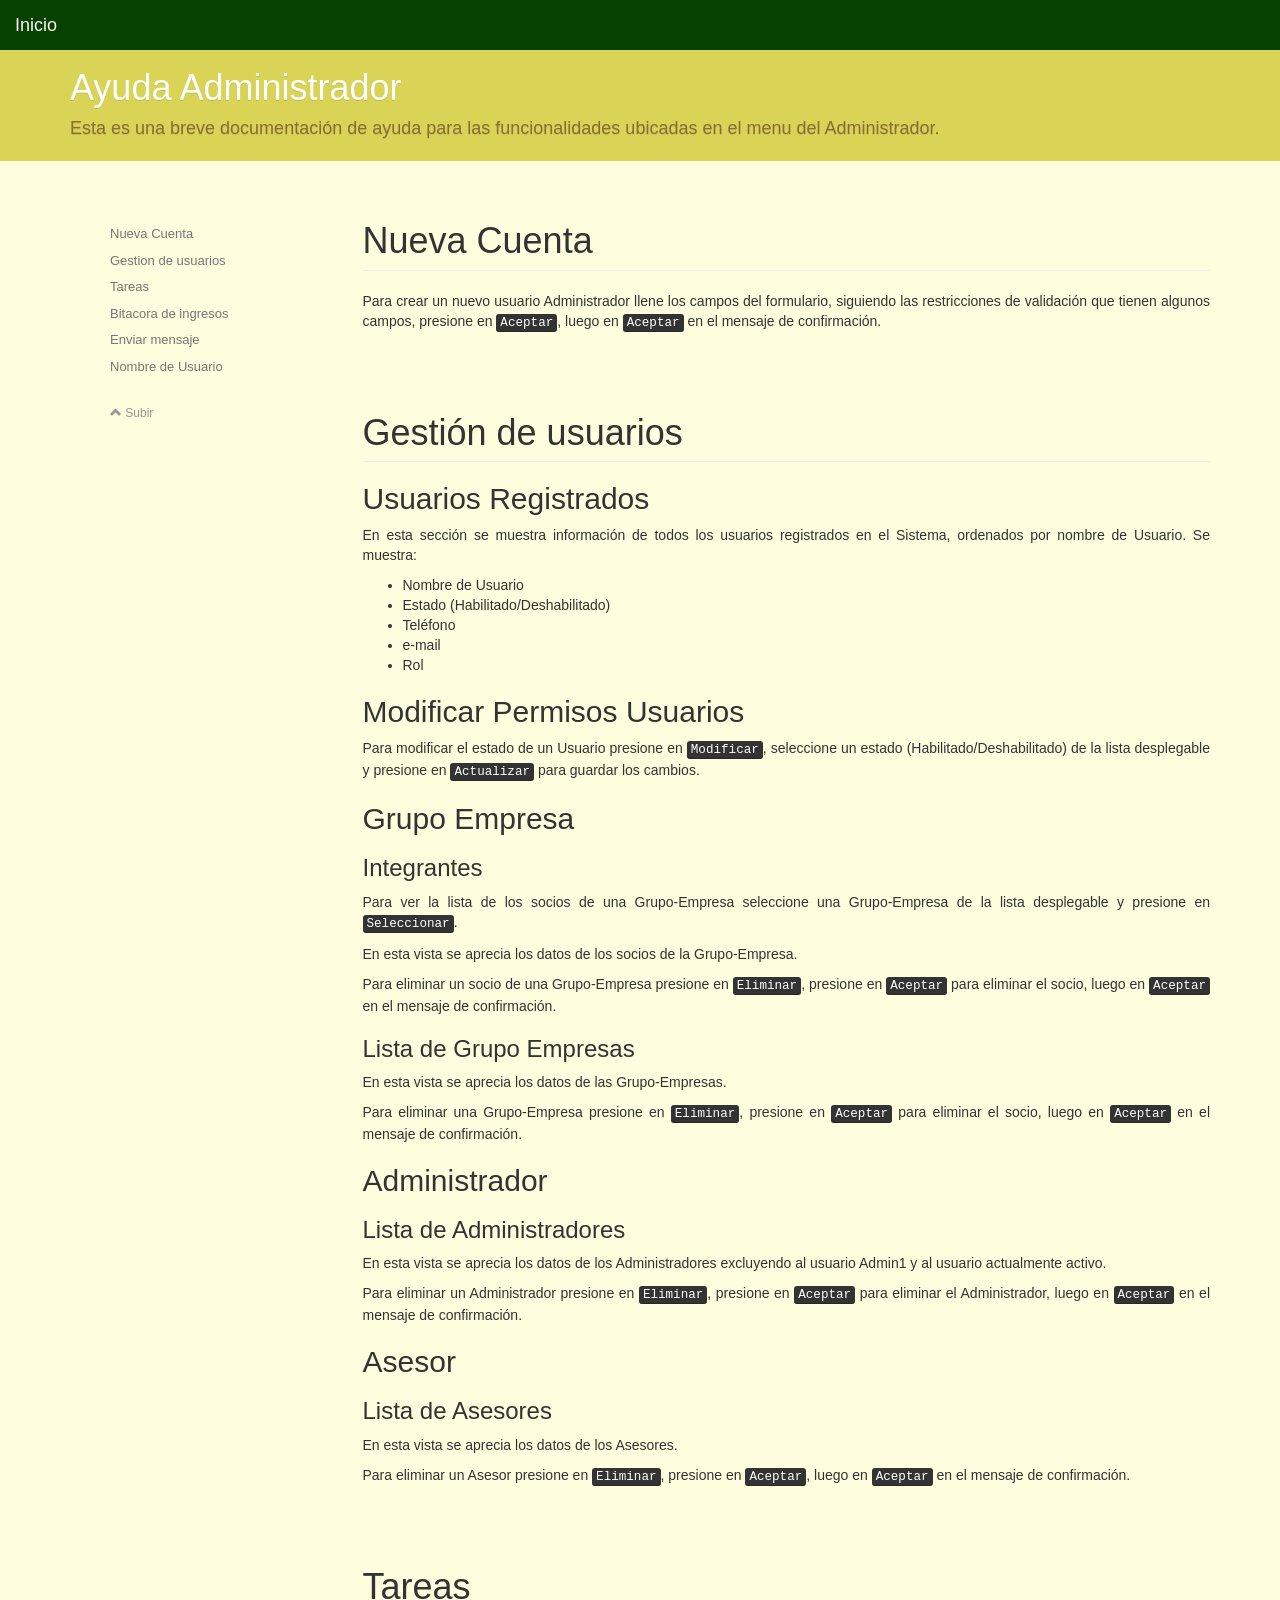
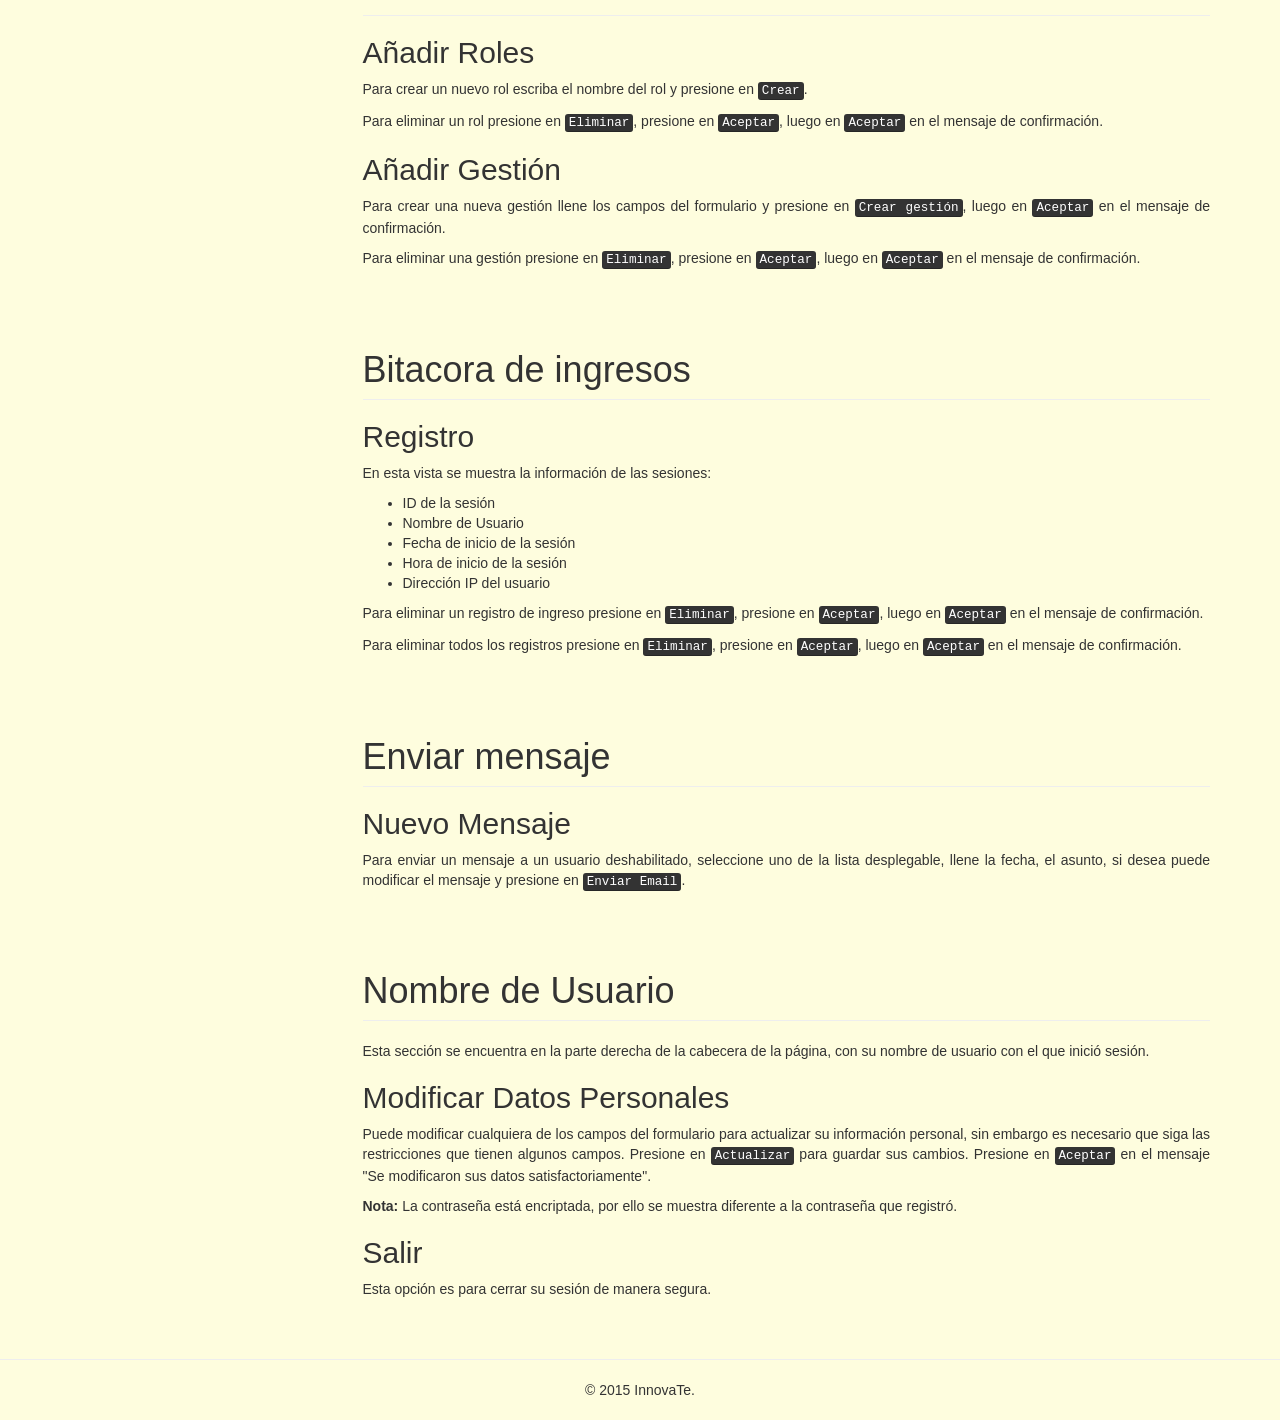
==== commit 72e74232: "Terminado las ayudas" ====
--- a/Vista/ayuda/ayudaAdministrador.html
+++ b/Vista/ayuda/ayudaAdministrador.html
@@ -28,7 +28,7 @@
         <div class="bs-docs-header" id="content" tabindex="-1">
             <div class="container">
                 <h1>Ayuda Administrador</h1>
-                <p>Esta es una breve documentación de ayuda para las funcionalidades de un Administrador.</p>
+                <p>Esta es una breve documentación de ayuda para las funcionalidades ubicadas en el menu del Administrador.</p>
             </div>
         </div>
         <div class="container bs-docs-container">    
@@ -75,52 +75,94 @@
                                     <li><a href="#nuevo-mensaje">Nuevo Mensaje</a></li>
                                 </ul>
                             </li>
-                            <li><a href="#nombre-usuario-administrador">Nombre de Usuario</a>
+                            <li><a href="#nombre-usuario">Nombre de Usuario</a>
                                 <ul class="nav">
-                                    <li><a href="#modificar-datos-personales-administrador">Modificar Datos Personales</a></li>
-                                    <li><a href="#salir-administrador">Salir</a></li>
+                                    <li><a href="#modificar-datos-personales">Modificar Datos Personales</a></li>
+                                    <li><a href="#salir">Salir</a></li>
                                 </ul>
                             </li>
                         </ul>
+                        <a class="back-to-top" href="#top">
+                            <span class="glyphicon glyphicon-chevron-up" aria-hidden="true"></span> Subir
+                        </a>
                     </nav>
                 </div>
                 <div class="col-md-9" role="main">
                     <div class="bs-docs-section">
                         <h1 id="nueva-cuenta" class="page-header">Nueva Cuenta</h1>
+                        <p>Para crear un nuevo usuario Administrador llene los campos del formulario, siguiendo las restricciones de validación que tienen algunos campos, 
+                            presione en <kbd>Aceptar</kbd>, luego en <kbd>Aceptar</kbd> en el mensaje de confirmación.</p>
                     </div>
                     <div class="bs-docs-section">
                         <h1 id="gestion-usuarios" class="page-header">Gestión de usuarios<a class="anchorjs-link" href="#gestion-usuarios"><span class="anchorjs-icon"></span></a></h1>
                         <h2 id="usuarios-registrados">Usuarios Registrados</h2>
+                        <p>En esta sección se muestra información de todos los usuarios registrados en el Sistema, ordenados por nombre de Usuario. 
+                            Se muestra:</p>
+                        <ul>
+                            <li>Nombre de Usuario</li>
+                            <li>Estado (Habilitado/Deshabilitado)</li>
+                            <li>Teléfono</li>
+                            <li>e-mail</li>
+                            <li>Rol</li>
+                        </ul>
                         <h2 id="modificar-permisos-usuarios">Modificar Permisos Usuarios</h2>
+                        <p>Para modificar el estado de un Usuario presione en <kbd>Modificar</kbd>, seleccione un estado (Habilitado/Deshabilitado) de la lista desplegable y 
+                            presione en <kbd>Actualizar</kbd> para guardar los cambios.</p>
                         <h2 id="grupo-empresa">Grupo Empresa</h2>
+                        <p></p>
                         <h3 id="integrantes">Integrantes</h3>
+                        <p>Para ver la lista de los socios de una Grupo-Empresa seleccione una Grupo-Empresa de la lista desplegable y presione en <kbd>Seleccionar</kbd>.</p>
+                        <p>En esta vista se aprecia los datos de los socios de la Grupo-Empresa.</p>
+                        <p>Para eliminar un socio de una Grupo-Empresa presione en <kbd>Eliminar</kbd>, presione en <kbd>Aceptar</kbd> para eliminar el socio, luego en <kbd>Aceptar</kbd> en el mensaje de confirmación.</p>
                         <h3 id="lista-grupo-empresas">Lista de Grupo Empresas</h3>
+                        <p>En esta vista se aprecia los datos de las Grupo-Empresas.</p>
+                        <p>Para eliminar una Grupo-Empresa presione en <kbd>Eliminar</kbd>, presione en <kbd>Aceptar</kbd> para eliminar el socio, luego en <kbd>Aceptar</kbd> en el mensaje de confirmación.</p>
                         <h2 id="administrador">Administrador</h2>
                         <h3 id="lista-administradores">Lista de Administradores</h3>
+                        <p>En esta vista se aprecia los datos de los Administradores excluyendo al usuario Admin1 y al usuario actualmente activo.</p>
+                        <p>Para eliminar un Administrador presione en <kbd>Eliminar</kbd>, presione en <kbd>Aceptar</kbd> para eliminar el Administrador, luego en <kbd>Aceptar</kbd> en el mensaje de confirmación.</p>
                         <h2 id="asesor">Asesor</h2>
                         <h3 id="lista-asesores">Lista de Asesores</h3>
+                        <p>En esta vista se aprecia los datos de los Asesores.</p>
+                        <p>Para eliminar un Asesor presione en <kbd>Eliminar</kbd>, presione en <kbd>Aceptar</kbd>, luego en <kbd>Aceptar</kbd> en el mensaje de confirmación.</p>
                     </div>
                     <div class="bs-docs-section">
                         <h1 id="tareas-administrador" class="page-header">Tareas<a class="anchorjs-link" href="#tareas-administrador"><span class="anchorjs-icon"></span></a></h1>
                         <h2 id="añadir-roles">Añadir Roles</h2>
+                        <p>Para crear un nuevo rol escriba el nombre del rol y presione en <kbd>Crear</kbd>.</p>
+                        <p>Para eliminar un rol presione en <kbd>Eliminar</kbd>, presione en <kbd>Aceptar</kbd>, luego en <kbd>Aceptar</kbd> en el mensaje de confirmación.</p>
                         <h2 id="añadir-gestion">Añadir Gestión</h2>
-                        <br><br><br><br><br><br><br><br>
+                        <p>Para crear una nueva gestión llene los campos del formulario y presione en <kbd>Crear gestión</kbd>, luego en <kbd>Aceptar</kbd> en el mensaje de confirmación.</p>
+                        <p>Para eliminar una gestión presione en <kbd>Eliminar</kbd>, presione en <kbd>Aceptar</kbd>, luego en <kbd>Aceptar</kbd> en el mensaje de confirmación.</p>
                     </div>
                     <div class="bs-docs-section">
                         <h1 id="bitacora-ingresos" class="page-header">Bitacora de ingresos<a class="anchorjs-link" href="#bitacora-ingresos"><span class="anchorjs-icon"></span></a></h1>
                         <h2 id="registro">Registro</h2>
-                        <br><br><br><br><br><br><br><br>
+                        <p>En esta vista se muestra la información de las sesiones:</p>
+                        <ul>
+                            <li>ID de la sesión</li>
+                            <li>Nombre de Usuario</li>
+                            <li>Fecha de inicio de la sesión</li>
+                            <li>Hora de inicio de la sesión</li>
+                            <li>Dirección IP del usuario</li>
+                        </ul>
+                        <p>Para eliminar un registro de ingreso presione en <kbd>Eliminar</kbd>, presione en <kbd>Aceptar</kbd>, luego en <kbd>Aceptar</kbd> en el mensaje de confirmación.</p>
+                        <p>Para eliminar todos los registros presione en <kbd>Eliminar</kbd>, presione en <kbd>Aceptar</kbd>, luego en <kbd>Aceptar</kbd> en el mensaje de confirmación.</p>
                     </div>
                     <div class="bs-docs-section">
                         <h1 id="enviar-mensaje" class="page-header">Enviar mensaje<a class="anchorjs-link" href="#enviar-mensajes"><span class="anchorjs-icon"></span></a></h1>
                         <h2 id="nuevo-mensaje">Nuevo Mensaje</h2>
-                        <br><br><br><br><br><br><br><br>
+                        <p>Para enviar un mensaje a un usuario deshabilitado, seleccione uno de la lista desplegable, llene la fecha, el asunto, si desea puede modificar el mensaje y presione en <kbd>Enviar Email</kbd>. </p>
                     </div>
                     <div class="bs-docs-section">
-                        <h1 id="nombre-usuario-administrador" class="page-header">Nombre de Usuario<a class="anchorjs-link" href="#nombre-usuario-administrador"><span class="anchorjs-icon"></span></a></h1>
-                        <h2 id="modificar-datos-personales-administrador">Modificar Datos Personales</h2>
-                        <h2 id="salir-administrador">Salir</h2>
-                        <br><br><br><br><br><br><br><br>
+                        <h1 id="nombre-usuario" class="page-header">Nombre de Usuario<a class="anchorjs-link" href="#nombre-usuario"><span class="anchorjs-icon"></span></a></h1>
+                        <p>Esta sección se encuentra en la parte derecha de la cabecera de la página, con su nombre de usuario con el que inició sesión.</p>
+                        <h2 id="modificar-datos-personales">Modificar Datos Personales</h2>
+                        <p>Puede modificar cualquiera de los campos del formulario para actualizar su información personal, sin embargo es necesario que siga las restricciones que tienen algunos campos. Presione en <kbd>Actualizar</kbd> para guardar sus cambios. 
+                            Presione en <kbd>Aceptar</kbd> en el mensaje "Se modificaron sus datos satisfactoriamente".</p>
+                        <p><strong>Nota:</strong> La contraseña está encriptada, por ello se muestra diferente a la contraseña que registró.</p>
+                        <h2 id="salir">Salir</h2>
+                        <p>Esta opción es para cerrar su sesión de manera segura.</p>
                     </div>
                 </div>
             </div>
